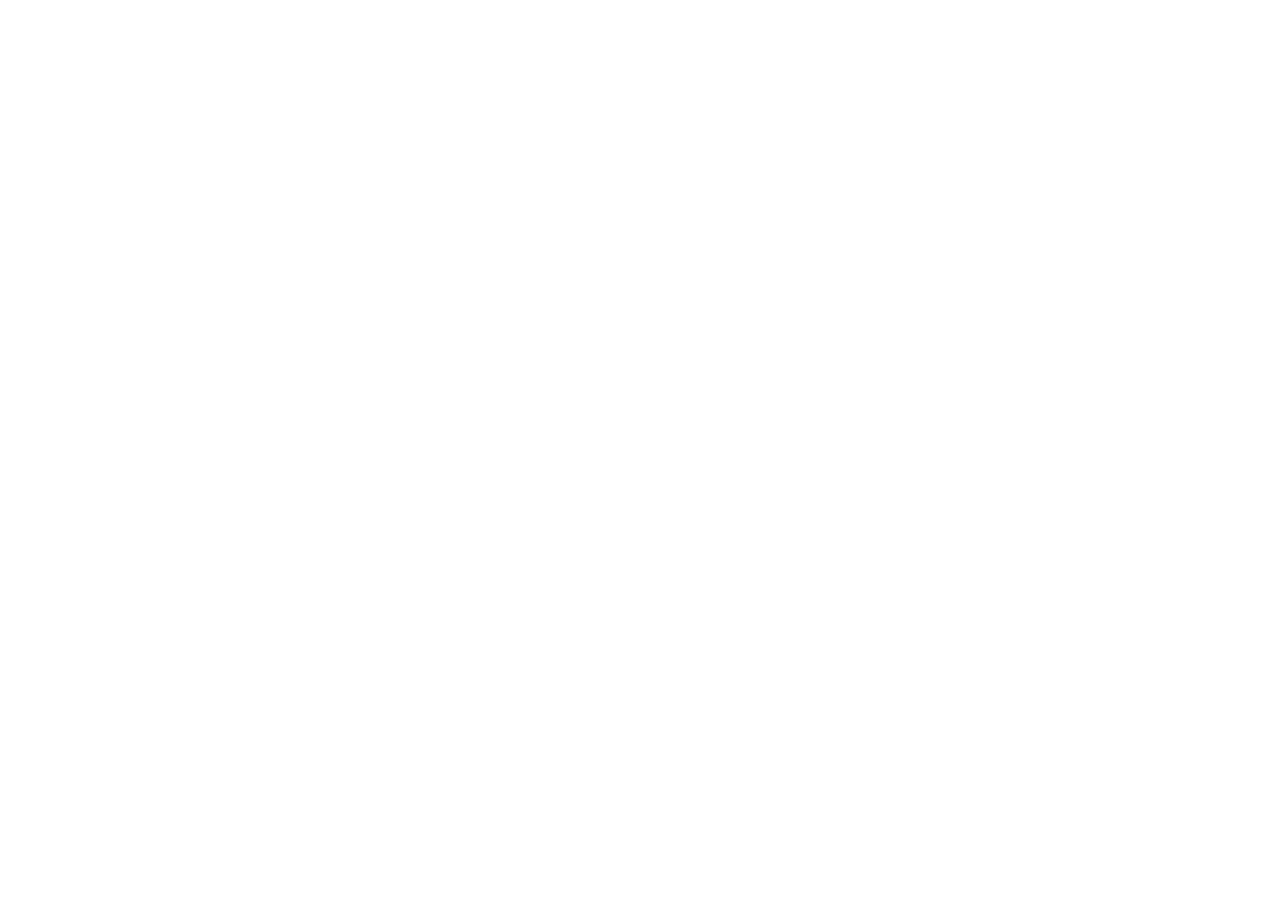
==== pages/blog.html @ df5f702b "first page finished" ====
<!DOCTYPE html>
<html lang="en">
  <head>
    <meta charset="UTF-8" />
    <meta name="viewport" content="width=device-width, initial-scale=1.0" />
    <title>Blog page</title>
    <link rel="shortcut icon" href="../Imgs/logo.svg" type="image/x-icon" />
    <link rel="preconnect" href="https://fonts.googleapis.com" />
    <link rel="preconnect" href="https://fonts.gstatic.com" crossorigin />
    <link
      href="https://fonts.googleapis.com/css2?family=Roboto+Slab:wght@100..900&display=swap"
      rel="stylesheet"
    />
    <link
      rel="stylesheet"
      href="https://cdnjs.cloudflare.com/ajax/libs/font-awesome/6.5.2/css/all.min.css"
      integrity="sha512-SnH5WK+bZxgPHs44uWIX+LLJAJ9/2PkPKZ5QiAj6Ta86w+fsb2TkcmfRyVX3pBnMFcV7oQPJkl9QevSCWr3W6A=="
      crossorigin="anonymous"
      referrerpolicy="no-referrer"
    />
    <link rel="stylesheet" href="../css/hamburgers.css" />
    <link rel="stylesheet" href="../css/global.css" />
  </head>
  <body></body>
</html>
---- css/hamburgers.css ----
/*!
 * Hamburgers
 * @description Tasty CSS-animated hamburgers
 * @author Jonathan Suh @jonsuh
 * @site https://jonsuh.com/hamburgers
 * @link https://github.com/jonsuh/hamburgers
 */
 .hamburger {
  padding: 15px 15px;
  display: inline-block;
  transition-property: opacity, filter;
  transition-duration: 0.15s;
  transition-timing-function: linear;
  font: inherit;
  color: inherit;
  text-transform: none;
  background-color: transparent;
  border: 0;
  margin: 0;
  overflow: visible; }
  .hamburger:hover {
    opacity: 0.7; }
  .hamburger.is-active:hover {
    opacity: 0.7; }
  .hamburger.is-active .hamburger-inner,
  .hamburger.is-active .hamburger-inner::before,
  .hamburger.is-active .hamburger-inner::after {
    background-color: #000; }

.hamburger-box {
  width: 40px;
  height: 24px;
  display: inline-block;
  position: relative; }

.hamburger-inner {
  display: block;
  top: 50%;
  margin-top: -2px; }
  .hamburger-inner, .hamburger-inner::before, .hamburger-inner::after {
    width: 40px;
    height: 4px;
    background-color: #000;
    border-radius: 4px;
    position: absolute;
    transition-property: transform;
    transition-duration: 0.15s;
    transition-timing-function: ease; }
  .hamburger-inner::before, .hamburger-inner::after {
    content: "";
    display: block; }
  .hamburger-inner::before {
    top: -10px; }
  .hamburger-inner::after {
    bottom: -10px; }

/*
   * 3DX
   */
.hamburger--3dx .hamburger-box {
  perspective: 80px; }

.hamburger--3dx .hamburger-inner {
  transition: transform 0.15s cubic-bezier(0.645, 0.045, 0.355, 1), background-color 0s 0.1s cubic-bezier(0.645, 0.045, 0.355, 1); }
  .hamburger--3dx .hamburger-inner::before, .hamburger--3dx .hamburger-inner::after {
    transition: transform 0s 0.1s cubic-bezier(0.645, 0.045, 0.355, 1); }

.hamburger--3dx.is-active .hamburger-inner {
  background-color: transparent !important;
  transform: rotateY(180deg); }
  .hamburger--3dx.is-active .hamburger-inner::before {
    transform: translate3d(0, 10px, 0) rotate(45deg); }
  .hamburger--3dx.is-active .hamburger-inner::after {
    transform: translate3d(0, -10px, 0) rotate(-45deg); }

/*
   * 3DX Reverse
   */
.hamburger--3dx-r .hamburger-box {
  perspective: 80px; }

.hamburger--3dx-r .hamburger-inner {
  transition: transform 0.15s cubic-bezier(0.645, 0.045, 0.355, 1), background-color 0s 0.1s cubic-bezier(0.645, 0.045, 0.355, 1); }
  .hamburger--3dx-r .hamburger-inner::before, .hamburger--3dx-r .hamburger-inner::after {
    transition: transform 0s 0.1s cubic-bezier(0.645, 0.045, 0.355, 1); }

.hamburger--3dx-r.is-active .hamburger-inner {
  background-color: transparent !important;
  transform: rotateY(-180deg); }
  .hamburger--3dx-r.is-active .hamburger-inner::before {
    transform: translate3d(0, 10px, 0) rotate(45deg); }
  .hamburger--3dx-r.is-active .hamburger-inner::after {
    transform: translate3d(0, -10px, 0) rotate(-45deg); }

/*
   * 3DY
   */
.hamburger--3dy .hamburger-box {
  perspective: 80px; }

.hamburger--3dy .hamburger-inner {
  transition: transform 0.15s cubic-bezier(0.645, 0.045, 0.355, 1), background-color 0s 0.1s cubic-bezier(0.645, 0.045, 0.355, 1); }
  .hamburger--3dy .hamburger-inner::before, .hamburger--3dy .hamburger-inner::after {
    transition: transform 0s 0.1s cubic-bezier(0.645, 0.045, 0.355, 1); }

.hamburger--3dy.is-active .hamburger-inner {
  background-color: transparent !important;
  transform: rotateX(-180deg); }
  .hamburger--3dy.is-active .hamburger-inner::before {
    transform: translate3d(0, 10px, 0) rotate(45deg); }
  .hamburger--3dy.is-active .hamburger-inner::after {
    transform: translate3d(0, -10px, 0) rotate(-45deg); }

/*
   * 3DY Reverse
   */
.hamburger--3dy-r .hamburger-box {
  perspective: 80px; }

.hamburger--3dy-r .hamburger-inner {
  transition: transform 0.15s cubic-bezier(0.645, 0.045, 0.355, 1), background-color 0s 0.1s cubic-bezier(0.645, 0.045, 0.355, 1); }
  .hamburger--3dy-r .hamburger-inner::before, .hamburger--3dy-r .hamburger-inner::after {
    transition: transform 0s 0.1s cubic-bezier(0.645, 0.045, 0.355, 1); }

.hamburger--3dy-r.is-active .hamburger-inner {
  background-color: transparent !important;
  transform: rotateX(180deg); }
  .hamburger--3dy-r.is-active .hamburger-inner::before {
    transform: translate3d(0, 10px, 0) rotate(45deg); }
  .hamburger--3dy-r.is-active .hamburger-inner::after {
    transform: translate3d(0, -10px, 0) rotate(-45deg); }

/*
   * 3DXY
   */
.hamburger--3dxy .hamburger-box {
  perspective: 80px; }

.hamburger--3dxy .hamburger-inner {
  transition: transform 0.15s cubic-bezier(0.645, 0.045, 0.355, 1), background-color 0s 0.1s cubic-bezier(0.645, 0.045, 0.355, 1); }
  .hamburger--3dxy .hamburger-inner::before, .hamburger--3dxy .hamburger-inner::after {
    transition: transform 0s 0.1s cubic-bezier(0.645, 0.045, 0.355, 1); }

.hamburger--3dxy.is-active .hamburger-inner {
  background-color: transparent !important;
  transform: rotateX(180deg) rotateY(180deg); }
  .hamburger--3dxy.is-active .hamburger-inner::before {
    transform: translate3d(0, 10px, 0) rotate(45deg); }
  .hamburger--3dxy.is-active .hamburger-inner::after {
    transform: translate3d(0, -10px, 0) rotate(-45deg); }

/*
   * 3DXY Reverse
   */
.hamburger--3dxy-r .hamburger-box {
  perspective: 80px; }

.hamburger--3dxy-r .hamburger-inner {
  transition: transform 0.15s cubic-bezier(0.645, 0.045, 0.355, 1), background-color 0s 0.1s cubic-bezier(0.645, 0.045, 0.355, 1); }
  .hamburger--3dxy-r .hamburger-inner::before, .hamburger--3dxy-r .hamburger-inner::after {
    transition: transform 0s 0.1s cubic-bezier(0.645, 0.045, 0.355, 1); }

.hamburger--3dxy-r.is-active .hamburger-inner {
  background-color: transparent !important;
  transform: rotateX(180deg) rotateY(180deg) rotateZ(-180deg); }
  .hamburger--3dxy-r.is-active .hamburger-inner::before {
    transform: translate3d(0, 10px, 0) rotate(45deg); }
  .hamburger--3dxy-r.is-active .hamburger-inner::after {
    transform: translate3d(0, -10px, 0) rotate(-45deg); }

/*
   * Arrow
   */
.hamburger--arrow.is-active .hamburger-inner::before {
  transform: translate3d(-8px, 0, 0) rotate(-45deg) scale(0.7, 1); }

.hamburger--arrow.is-active .hamburger-inner::after {
  transform: translate3d(-8px, 0, 0) rotate(45deg) scale(0.7, 1); }

/*
   * Arrow Right
   */
.hamburger--arrow-r.is-active .hamburger-inner::before {
  transform: translate3d(8px, 0, 0) rotate(45deg) scale(0.7, 1); }

.hamburger--arrow-r.is-active .hamburger-inner::after {
  transform: translate3d(8px, 0, 0) rotate(-45deg) scale(0.7, 1); }

/*
   * Arrow Alt
   */
.hamburger--arrowalt .hamburger-inner::before {
  transition: top 0.1s 0.1s ease, transform 0.1s cubic-bezier(0.165, 0.84, 0.44, 1); }

.hamburger--arrowalt .hamburger-inner::after {
  transition: bottom 0.1s 0.1s ease, transform 0.1s cubic-bezier(0.165, 0.84, 0.44, 1); }

.hamburger--arrowalt.is-active .hamburger-inner::before {
  top: 0;
  transform: translate3d(-8px, -10px, 0) rotate(-45deg) scale(0.7, 1);
  transition: top 0.1s ease, transform 0.1s 0.1s cubic-bezier(0.895, 0.03, 0.685, 0.22); }

.hamburger--arrowalt.is-active .hamburger-inner::after {
  bottom: 0;
  transform: translate3d(-8px, 10px, 0) rotate(45deg) scale(0.7, 1);
  transition: bottom 0.1s ease, transform 0.1s 0.1s cubic-bezier(0.895, 0.03, 0.685, 0.22); }

/*
   * Arrow Alt Right
   */
.hamburger--arrowalt-r .hamburger-inner::before {
  transition: top 0.1s 0.1s ease, transform 0.1s cubic-bezier(0.165, 0.84, 0.44, 1); }

.hamburger--arrowalt-r .hamburger-inner::after {
  transition: bottom 0.1s 0.1s ease, transform 0.1s cubic-bezier(0.165, 0.84, 0.44, 1); }

.hamburger--arrowalt-r.is-active .hamburger-inner::before {
  top: 0;
  transform: translate3d(8px, -10px, 0) rotate(45deg) scale(0.7, 1);
  transition: top 0.1s ease, transform 0.1s 0.1s cubic-bezier(0.895, 0.03, 0.685, 0.22); }

.hamburger--arrowalt-r.is-active .hamburger-inner::after {
  bottom: 0;
  transform: translate3d(8px, 10px, 0) rotate(-45deg) scale(0.7, 1);
  transition: bottom 0.1s ease, transform 0.1s 0.1s cubic-bezier(0.895, 0.03, 0.685, 0.22); }

/*
   * Arrow Turn
   */
.hamburger--arrowturn.is-active .hamburger-inner {
  transform: rotate(-180deg); }
  .hamburger--arrowturn.is-active .hamburger-inner::before {
    transform: translate3d(8px, 0, 0) rotate(45deg) scale(0.7, 1); }
  .hamburger--arrowturn.is-active .hamburger-inner::after {
    transform: translate3d(8px, 0, 0) rotate(-45deg) scale(0.7, 1); }

/*
   * Arrow Turn Right
   */
.hamburger--arrowturn-r.is-active .hamburger-inner {
  transform: rotate(-180deg); }
  .hamburger--arrowturn-r.is-active .hamburger-inner::before {
    transform: translate3d(-8px, 0, 0) rotate(-45deg) scale(0.7, 1); }
  .hamburger--arrowturn-r.is-active .hamburger-inner::after {
    transform: translate3d(-8px, 0, 0) rotate(45deg) scale(0.7, 1); }

/*
   * Boring
   */
.hamburger--boring .hamburger-inner, .hamburger--boring .hamburger-inner::before, .hamburger--boring .hamburger-inner::after {
  transition-property: none; }

.hamburger--boring.is-active .hamburger-inner {
  transform: rotate(45deg); }
  .hamburger--boring.is-active .hamburger-inner::before {
    top: 0;
    opacity: 0; }
  .hamburger--boring.is-active .hamburger-inner::after {
    bottom: 0;
    transform: rotate(-90deg); }

/*
   * Collapse
   */
.hamburger--collapse .hamburger-inner {
  top: auto;
  bottom: 0;
  transition-duration: 0.13s;
  transition-delay: 0.13s;
  transition-timing-function: cubic-bezier(0.55, 0.055, 0.675, 0.19); }
  .hamburger--collapse .hamburger-inner::after {
    top: -20px;
    transition: top 0.2s 0.2s cubic-bezier(0.33333, 0.66667, 0.66667, 1), opacity 0.1s linear; }
  .hamburger--collapse .hamburger-inner::before {
    transition: top 0.12s 0.2s cubic-bezier(0.33333, 0.66667, 0.66667, 1), transform 0.13s cubic-bezier(0.55, 0.055, 0.675, 0.19); }

.hamburger--collapse.is-active .hamburger-inner {
  transform: translate3d(0, -10px, 0) rotate(-45deg);
  transition-delay: 0.22s;
  transition-timing-function: cubic-bezier(0.215, 0.61, 0.355, 1); }
  .hamburger--collapse.is-active .hamburger-inner::after {
    top: 0;
    opacity: 0;
    transition: top 0.2s cubic-bezier(0.33333, 0, 0.66667, 0.33333), opacity 0.1s 0.22s linear; }
  .hamburger--collapse.is-active .hamburger-inner::before {
    top: 0;
    transform: rotate(-90deg);
    transition: top 0.1s 0.16s cubic-bezier(0.33333, 0, 0.66667, 0.33333), transform 0.13s 0.25s cubic-bezier(0.215, 0.61, 0.355, 1); }

/*
   * Collapse Reverse
   */
.hamburger--collapse-r .hamburger-inner {
  top: auto;
  bottom: 0;
  transition-duration: 0.13s;
  transition-delay: 0.13s;
  transition-timing-function: cubic-bezier(0.55, 0.055, 0.675, 0.19); }
  .hamburger--collapse-r .hamburger-inner::after {
    top: -20px;
    transition: top 0.2s 0.2s cubic-bezier(0.33333, 0.66667, 0.66667, 1), opacity 0.1s linear; }
  .hamburger--collapse-r .hamburger-inner::before {
    transition: top 0.12s 0.2s cubic-bezier(0.33333, 0.66667, 0.66667, 1), transform 0.13s cubic-bezier(0.55, 0.055, 0.675, 0.19); }

.hamburger--collapse-r.is-active .hamburger-inner {
  transform: translate3d(0, -10px, 0) rotate(45deg);
  transition-delay: 0.22s;
  transition-timing-function: cubic-bezier(0.215, 0.61, 0.355, 1); }
  .hamburger--collapse-r.is-active .hamburger-inner::after {
    top: 0;
    opacity: 0;
    transition: top 0.2s cubic-bezier(0.33333, 0, 0.66667, 0.33333), opacity 0.1s 0.22s linear; }
  .hamburger--collapse-r.is-active .hamburger-inner::before {
    top: 0;
    transform: rotate(90deg);
    transition: top 0.1s 0.16s cubic-bezier(0.33333, 0, 0.66667, 0.33333), transform 0.13s 0.25s cubic-bezier(0.215, 0.61, 0.355, 1); }

/*
   * Elastic
   */
.hamburger--elastic .hamburger-inner {
  top: 2px;
  transition-duration: 0.275s;
  transition-timing-function: cubic-bezier(0.68, -0.55, 0.265, 1.55); }
  .hamburger--elastic .hamburger-inner::before {
    top: 10px;
    transition: opacity 0.125s 0.275s ease; }
  .hamburger--elastic .hamburger-inner::after {
    top: 20px;
    transition: transform 0.275s cubic-bezier(0.68, -0.55, 0.265, 1.55); }

.hamburger--elastic.is-active .hamburger-inner {
  transform: translate3d(0, 10px, 0) rotate(135deg);
  transition-delay: 0.075s; }
  .hamburger--elastic.is-active .hamburger-inner::before {
    transition-delay: 0s;
    opacity: 0; }
  .hamburger--elastic.is-active .hamburger-inner::after {
    transform: translate3d(0, -20px, 0) rotate(-270deg);
    transition-delay: 0.075s; }

/*
   * Elastic Reverse
   */
.hamburger--elastic-r .hamburger-inner {
  top: 2px;
  transition-duration: 0.275s;
  transition-timing-function: cubic-bezier(0.68, -0.55, 0.265, 1.55); }
  .hamburger--elastic-r .hamburger-inner::before {
    top: 10px;
    transition: opacity 0.125s 0.275s ease; }
  .hamburger--elastic-r .hamburger-inner::after {
    top: 20px;
    transition: transform 0.275s cubic-bezier(0.68, -0.55, 0.265, 1.55); }

.hamburger--elastic-r.is-active .hamburger-inner {
  transform: translate3d(0, 10px, 0) rotate(-135deg);
  transition-delay: 0.075s; }
  .hamburger--elastic-r.is-active .hamburger-inner::before {
    transition-delay: 0s;
    opacity: 0; }
  .hamburger--elastic-r.is-active .hamburger-inner::after {
    transform: translate3d(0, -20px, 0) rotate(270deg);
    transition-delay: 0.075s; }

/*
   * Emphatic
   */
.hamburger--emphatic {
  overflow: hidden; }
  .hamburger--emphatic .hamburger-inner {
    transition: background-color 0.125s 0.175s ease-in; }
    .hamburger--emphatic .hamburger-inner::before {
      left: 0;
      transition: transform 0.125s cubic-bezier(0.6, 0.04, 0.98, 0.335), top 0.05s 0.125s linear, left 0.125s 0.175s ease-in; }
    .hamburger--emphatic .hamburger-inner::after {
      top: 10px;
      right: 0;
      transition: transform 0.125s cubic-bezier(0.6, 0.04, 0.98, 0.335), top 0.05s 0.125s linear, right 0.125s 0.175s ease-in; }
  .hamburger--emphatic.is-active .hamburger-inner {
    transition-delay: 0s;
    transition-timing-function: ease-out;
    background-color: transparent !important; }
    .hamburger--emphatic.is-active .hamburger-inner::before {
      left: -80px;
      top: -80px;
      transform: translate3d(80px, 80px, 0) rotate(45deg);
      transition: left 0.125s ease-out, top 0.05s 0.125s linear, transform 0.125s 0.175s cubic-bezier(0.075, 0.82, 0.165, 1); }
    .hamburger--emphatic.is-active .hamburger-inner::after {
      right: -80px;
      top: -80px;
      transform: translate3d(-80px, 80px, 0) rotate(-45deg);
      transition: right 0.125s ease-out, top 0.05s 0.125s linear, transform 0.125s 0.175s cubic-bezier(0.075, 0.82, 0.165, 1); }

/*
   * Emphatic Reverse
   */
.hamburger--emphatic-r {
  overflow: hidden; }
  .hamburger--emphatic-r .hamburger-inner {
    transition: background-color 0.125s 0.175s ease-in; }
    .hamburger--emphatic-r .hamburger-inner::before {
      left: 0;
      transition: transform 0.125s cubic-bezier(0.6, 0.04, 0.98, 0.335), top 0.05s 0.125s linear, left 0.125s 0.175s ease-in; }
    .hamburger--emphatic-r .hamburger-inner::after {
      top: 10px;
      right: 0;
      transition: transform 0.125s cubic-bezier(0.6, 0.04, 0.98, 0.335), top 0.05s 0.125s linear, right 0.125s 0.175s ease-in; }
  .hamburger--emphatic-r.is-active .hamburger-inner {
    transition-delay: 0s;
    transition-timing-function: ease-out;
    background-color: transparent !important; }
    .hamburger--emphatic-r.is-active .hamburger-inner::before {
      left: -80px;
      top: 80px;
      transform: translate3d(80px, -80px, 0) rotate(-45deg);
      transition: left 0.125s ease-out, top 0.05s 0.125s linear, transform 0.125s 0.175s cubic-bezier(0.075, 0.82, 0.165, 1); }
    .hamburger--emphatic-r.is-active .hamburger-inner::after {
      right: -80px;
      top: 80px;
      transform: translate3d(-80px, -80px, 0) rotate(45deg);
      transition: right 0.125s ease-out, top 0.05s 0.125s linear, transform 0.125s 0.175s cubic-bezier(0.075, 0.82, 0.165, 1); }

/*
   * Minus
   */
.hamburger--minus .hamburger-inner::before, .hamburger--minus .hamburger-inner::after {
  transition: bottom 0.08s 0s ease-out, top 0.08s 0s ease-out, opacity 0s linear; }

.hamburger--minus.is-active .hamburger-inner::before, .hamburger--minus.is-active .hamburger-inner::after {
  opacity: 0;
  transition: bottom 0.08s ease-out, top 0.08s ease-out, opacity 0s 0.08s linear; }

.hamburger--minus.is-active .hamburger-inner::before {
  top: 0; }

.hamburger--minus.is-active .hamburger-inner::after {
  bottom: 0; }

/*
   * Slider
   */
.hamburger--slider .hamburger-inner {
  top: 2px; }
  .hamburger--slider .hamburger-inner::before {
    top: 10px;
    transition-property: transform, opacity;
    transition-timing-function: ease;
    transition-duration: 0.15s; }
  .hamburger--slider .hamburger-inner::after {
    top: 20px; }

.hamburger--slider.is-active .hamburger-inner {
  transform: translate3d(0, 10px, 0) rotate(45deg); }
  .hamburger--slider.is-active .hamburger-inner::before {
    transform: rotate(-45deg) translate3d(-5.71429px, -6px, 0);
    opacity: 0; }
  .hamburger--slider.is-active .hamburger-inner::after {
    transform: translate3d(0, -20px, 0) rotate(-90deg); }

/*
   * Slider Reverse
   */
.hamburger--slider-r .hamburger-inner {
  top: 2px; }
  .hamburger--slider-r .hamburger-inner::before {
    top: 10px;
    transition-property: transform, opacity;
    transition-timing-function: ease;
    transition-duration: 0.15s; }
  .hamburger--slider-r .hamburger-inner::after {
    top: 20px; }

.hamburger--slider-r.is-active .hamburger-inner {
  transform: translate3d(0, 10px, 0) rotate(-45deg); }
  .hamburger--slider-r.is-active .hamburger-inner::before {
    transform: rotate(45deg) translate3d(5.71429px, -6px, 0);
    opacity: 0; }
  .hamburger--slider-r.is-active .hamburger-inner::after {
    transform: translate3d(0, -20px, 0) rotate(90deg); }

/*
   * Spin
   */
.hamburger--spin .hamburger-inner {
  transition-duration: 0.22s;
  transition-timing-function: cubic-bezier(0.55, 0.055, 0.675, 0.19); }
  .hamburger--spin .hamburger-inner::before {
    transition: top 0.1s 0.25s ease-in, opacity 0.1s ease-in; }
  .hamburger--spin .hamburger-inner::after {
    transition: bottom 0.1s 0.25s ease-in, transform 0.22s cubic-bezier(0.55, 0.055, 0.675, 0.19); }

.hamburger--spin.is-active .hamburger-inner {
  transform: rotate(225deg);
  transition-delay: 0.12s;
  transition-timing-function: cubic-bezier(0.215, 0.61, 0.355, 1); }
  .hamburger--spin.is-active .hamburger-inner::before {
    top: 0;
    opacity: 0;
    transition: top 0.1s ease-out, opacity 0.1s 0.12s ease-out; }
  .hamburger--spin.is-active .hamburger-inner::after {
    bottom: 0;
    transform: rotate(-90deg);
    transition: bottom 0.1s ease-out, transform 0.22s 0.12s cubic-bezier(0.215, 0.61, 0.355, 1); }

/*
   * Spin Reverse
   */
.hamburger--spin-r .hamburger-inner {
  transition-duration: 0.22s;
  transition-timing-function: cubic-bezier(0.55, 0.055, 0.675, 0.19); }
  .hamburger--spin-r .hamburger-inner::before {
    transition: top 0.1s 0.25s ease-in, opacity 0.1s ease-in; }
  .hamburger--spin-r .hamburger-inner::after {
    transition: bottom 0.1s 0.25s ease-in, transform 0.22s cubic-bezier(0.55, 0.055, 0.675, 0.19); }

.hamburger--spin-r.is-active .hamburger-inner {
  transform: rotate(-225deg);
  transition-delay: 0.12s;
  transition-timing-function: cubic-bezier(0.215, 0.61, 0.355, 1); }
  .hamburger--spin-r.is-active .hamburger-inner::before {
    top: 0;
    opacity: 0;
    transition: top 0.1s ease-out, opacity 0.1s 0.12s ease-out; }
  .hamburger--spin-r.is-active .hamburger-inner::after {
    bottom: 0;
    transform: rotate(90deg);
    transition: bottom 0.1s ease-out, transform 0.22s 0.12s cubic-bezier(0.215, 0.61, 0.355, 1); }

/*
   * Spring
   */
.hamburger--spring .hamburger-inner {
  top: 2px;
  transition: background-color 0s 0.13s linear; }
  .hamburger--spring .hamburger-inner::before {
    top: 10px;
    transition: top 0.1s 0.2s cubic-bezier(0.33333, 0.66667, 0.66667, 1), transform 0.13s cubic-bezier(0.55, 0.055, 0.675, 0.19); }
  .hamburger--spring .hamburger-inner::after {
    top: 20px;
    transition: top 0.2s 0.2s cubic-bezier(0.33333, 0.66667, 0.66667, 1), transform 0.13s cubic-bezier(0.55, 0.055, 0.675, 0.19); }

.hamburger--spring.is-active .hamburger-inner {
  transition-delay: 0.22s;
  background-color: transparent !important; }
  .hamburger--spring.is-active .hamburger-inner::before {
    top: 0;
    transition: top 0.1s 0.15s cubic-bezier(0.33333, 0, 0.66667, 0.33333), transform 0.13s 0.22s cubic-bezier(0.215, 0.61, 0.355, 1);
    transform: translate3d(0, 10px, 0) rotate(45deg); }
  .hamburger--spring.is-active .hamburger-inner::after {
    top: 0;
    transition: top 0.2s cubic-bezier(0.33333, 0, 0.66667, 0.33333), transform 0.13s 0.22s cubic-bezier(0.215, 0.61, 0.355, 1);
    transform: translate3d(0, 10px, 0) rotate(-45deg); }

/*
   * Spring Reverse
   */
.hamburger--spring-r .hamburger-inner {
  top: auto;
  bottom: 0;
  transition-duration: 0.13s;
  transition-delay: 0s;
  transition-timing-function: cubic-bezier(0.55, 0.055, 0.675, 0.19); }
  .hamburger--spring-r .hamburger-inner::after {
    top: -20px;
    transition: top 0.2s 0.2s cubic-bezier(0.33333, 0.66667, 0.66667, 1), opacity 0s linear; }
  .hamburger--spring-r .hamburger-inner::before {
    transition: top 0.1s 0.2s cubic-bezier(0.33333, 0.66667, 0.66667, 1), transform 0.13s cubic-bezier(0.55, 0.055, 0.675, 0.19); }

.hamburger--spring-r.is-active .hamburger-inner {
  transform: translate3d(0, -10px, 0) rotate(-45deg);
  transition-delay: 0.22s;
  transition-timing-function: cubic-bezier(0.215, 0.61, 0.355, 1); }
  .hamburger--spring-r.is-active .hamburger-inner::after {
    top: 0;
    opacity: 0;
    transition: top 0.2s cubic-bezier(0.33333, 0, 0.66667, 0.33333), opacity 0s 0.22s linear; }
  .hamburger--spring-r.is-active .hamburger-inner::before {
    top: 0;
    transform: rotate(90deg);
    transition: top 0.1s 0.15s cubic-bezier(0.33333, 0, 0.66667, 0.33333), transform 0.13s 0.22s cubic-bezier(0.215, 0.61, 0.355, 1); }

/*
   * Stand
   */
.hamburger--stand .hamburger-inner {
  transition: transform 0.075s 0.15s cubic-bezier(0.55, 0.055, 0.675, 0.19), background-color 0s 0.075s linear; }
  .hamburger--stand .hamburger-inner::before {
    transition: top 0.075s 0.075s ease-in, transform 0.075s 0s cubic-bezier(0.55, 0.055, 0.675, 0.19); }
  .hamburger--stand .hamburger-inner::after {
    transition: bottom 0.075s 0.075s ease-in, transform 0.075s 0s cubic-bezier(0.55, 0.055, 0.675, 0.19); }

.hamburger--stand.is-active .hamburger-inner {
  transform: rotate(90deg);
  background-color: transparent !important;
  transition: transform 0.075s 0s cubic-bezier(0.215, 0.61, 0.355, 1), background-color 0s 0.15s linear; }
  .hamburger--stand.is-active .hamburger-inner::before {
    top: 0;
    transform: rotate(-45deg);
    transition: top 0.075s 0.1s ease-out, transform 0.075s 0.15s cubic-bezier(0.215, 0.61, 0.355, 1); }
  .hamburger--stand.is-active .hamburger-inner::after {
    bottom: 0;
    transform: rotate(45deg);
    transition: bottom 0.075s 0.1s ease-out, transform 0.075s 0.15s cubic-bezier(0.215, 0.61, 0.355, 1); }

/*
   * Stand Reverse
   */
.hamburger--stand-r .hamburger-inner {
  transition: transform 0.075s 0.15s cubic-bezier(0.55, 0.055, 0.675, 0.19), background-color 0s 0.075s linear; }
  .hamburger--stand-r .hamburger-inner::before {
    transition: top 0.075s 0.075s ease-in, transform 0.075s 0s cubic-bezier(0.55, 0.055, 0.675, 0.19); }
  .hamburger--stand-r .hamburger-inner::after {
    transition: bottom 0.075s 0.075s ease-in, transform 0.075s 0s cubic-bezier(0.55, 0.055, 0.675, 0.19); }

.hamburger--stand-r.is-active .hamburger-inner {
  transform: rotate(-90deg);
  background-color: transparent !important;
  transition: transform 0.075s 0s cubic-bezier(0.215, 0.61, 0.355, 1), background-color 0s 0.15s linear; }
  .hamburger--stand-r.is-active .hamburger-inner::before {
    top: 0;
    transform: rotate(-45deg);
    transition: top 0.075s 0.1s ease-out, transform 0.075s 0.15s cubic-bezier(0.215, 0.61, 0.355, 1); }
  .hamburger--stand-r.is-active .hamburger-inner::after {
    bottom: 0;
    transform: rotate(45deg);
    transition: bottom 0.075s 0.1s ease-out, transform 0.075s 0.15s cubic-bezier(0.215, 0.61, 0.355, 1); }

/*
   * Squeeze
   */
.hamburger--squeeze .hamburger-inner {
  transition-duration: 0.075s;
  transition-timing-function: cubic-bezier(0.55, 0.055, 0.675, 0.19); }
  .hamburger--squeeze .hamburger-inner::before {
    transition: top 0.075s 0.12s ease, opacity 0.075s ease; }
  .hamburger--squeeze .hamburger-inner::after {
    transition: bottom 0.075s 0.12s ease, transform 0.075s cubic-bezier(0.55, 0.055, 0.675, 0.19); }

.hamburger--squeeze.is-active .hamburger-inner {
  transform: rotate(45deg);
  transition-delay: 0.12s;
  transition-timing-function: cubic-bezier(0.215, 0.61, 0.355, 1); }
  .hamburger--squeeze.is-active .hamburger-inner::before {
    top: 0;
    opacity: 0;
    transition: top 0.075s ease, opacity 0.075s 0.12s ease; }
  .hamburger--squeeze.is-active .hamburger-inner::after {
    bottom: 0;
    transform: rotate(-90deg);
    transition: bottom 0.075s ease, transform 0.075s 0.12s cubic-bezier(0.215, 0.61, 0.355, 1); }

/*
   * Vortex
   */
.hamburger--vortex .hamburger-inner {
  transition-duration: 0.2s;
  transition-timing-function: cubic-bezier(0.19, 1, 0.22, 1); }
  .hamburger--vortex .hamburger-inner::before, .hamburger--vortex .hamburger-inner::after {
    transition-duration: 0s;
    transition-delay: 0.1s;
    transition-timing-function: linear; }
  .hamburger--vortex .hamburger-inner::before {
    transition-property: top, opacity; }
  .hamburger--vortex .hamburger-inner::after {
    transition-property: bottom, transform; }

.hamburger--vortex.is-active .hamburger-inner {
  transform: rotate(765deg);
  transition-timing-function: cubic-bezier(0.19, 1, 0.22, 1); }
  .hamburger--vortex.is-active .hamburger-inner::before, .hamburger--vortex.is-active .hamburger-inner::after {
    transition-delay: 0s; }
  .hamburger--vortex.is-active .hamburger-inner::before {
    top: 0;
    opacity: 0; }
  .hamburger--vortex.is-active .hamburger-inner::after {
    bottom: 0;
    transform: rotate(90deg); }

/*
   * Vortex Reverse
   */
.hamburger--vortex-r .hamburger-inner {
  transition-duration: 0.2s;
  transition-timing-function: cubic-bezier(0.19, 1, 0.22, 1); }
  .hamburger--vortex-r .hamburger-inner::before, .hamburger--vortex-r .hamburger-inner::after {
    transition-duration: 0s;
    transition-delay: 0.1s;
    transition-timing-function: linear; }
  .hamburger--vortex-r .hamburger-inner::before {
    transition-property: top, opacity; }
  .hamburger--vortex-r .hamburger-inner::after {
    transition-property: bottom, transform; }

.hamburger--vortex-r.is-active .hamburger-inner {
  transform: rotate(-765deg);
  transition-timing-function: cubic-bezier(0.19, 1, 0.22, 1); }
  .hamburger--vortex-r.is-active .hamburger-inner::before, .hamburger--vortex-r.is-active .hamburger-inner::after {
    transition-delay: 0s; }
  .hamburger--vortex-r.is-active .hamburger-inner::before {
    top: 0;
    opacity: 0; }
  .hamburger--vortex-r.is-active .hamburger-inner::after {
    bottom: 0;
    transform: rotate(-90deg); }
---- css/global.css ----
html,
body,
div,
span,
applet,
object,
iframe,
h1,
h2,
h3,
h4,
h5,
h6,
p,
blockquote,
pre,
a,
abbr,
acronym,
address,
big,
cite,
code,
del,
dfn,
em,
img,
ins,
kbd,
q,
s,
samp,
small,
strike,
strong,
sub,
sup,
tt,
var,
b,
u,
i,
center,
dl,
dt,
dd,
ol,
ul,
li,
fieldset,
form,
label,
legend,
table,
caption,
tbody,
tfoot,
thead,
tr,
th,
td,
article,
aside,
canvas,
details,
embed,
figure,
figcaption,
footer,
header,
hgroup,
menu,
nav,
output,
ruby,
section,
summary,
time,
mark,
audio,
video {
  margin: 0;
  padding: 0;
  border: 0;
  font-size: 100%;
  font: inherit;
  vertical-align: baseline;
}

article,
aside,
details,
figcaption,
figure,
footer,
header,
hgroup,
menu,
nav,
section {
  display: block;
}

body {
  line-height: 1;
}

ol,
ul {
  list-style: none;
}

blockquote,
q {
  quotes: none;
}

blockquote:before,
blockquote:after,
q:before,
q:after {
  content: "";
  content: none;
}

table {
  border-collapse: collapse;
  border-spacing: 0;
}

* {
  -webkit-box-sizing: border-box;
          box-sizing: border-box;
}

a {
  text-decoration: none;
}

html {
  scroll-behavior: smooth;
  scroll-padding-top: 220px;
}

@font-face {
  font-family: "Rockwell Nova";
  font-style: normal;
  font-weight: normal;
  src: local("Rockwell Nova"), url("../font/RockwellNova.woff") format("woff");
}
@font-face {
  font-family: "Rockwell Nova Extra Bold";
  font-style: normal;
  font-weight: normal;
  src: local("Rockwell Nova Extra Bold"), url("../font/RockwellNova-ExtraBold.woff") format("woff");
}
header .container nav ul input::-webkit-input-placeholder {
  color: #222;
  font-family: "Rockwell Nova", sans-serif;
  font-size: 27px;
  font-style: normal;
  font-weight: 400;
  line-height: normal;
}
header .container nav ul input::-moz-placeholder {
  color: #222;
  font-family: "Rockwell Nova", sans-serif;
  font-size: 27px;
  font-style: normal;
  font-weight: 400;
  line-height: normal;
}
header .container nav ul input:-ms-input-placeholder {
  color: #222;
  font-family: "Rockwell Nova", sans-serif;
  font-size: 27px;
  font-style: normal;
  font-weight: 400;
  line-height: normal;
}
header .container nav ul input::-ms-input-placeholder {
  color: #222;
  font-family: "Rockwell Nova", sans-serif;
  font-size: 27px;
  font-style: normal;
  font-weight: 400;
  line-height: normal;
}
.s-5 .container .wrapper .btn-div button, .s-5 .container .wrapper .flex-container .flex-child p, .s-4 .container .wrapper .btn-div button, .s-4 .container .wrapper .flex-container .flex-child h3, .s-3 .container .wrapper .btn-div button, .s-3 .container .wrapper .flex-container .flex-child h3, .s-2 .container .wrapper .flex-container .flex-child h3, .s-1 .container .wrapper .text-div1 h5, header .container nav ul input::placeholder, header .container nav ul li a {
  color: #222;
  font-family: "Rockwell Nova", sans-serif;
  font-size: 27px;
  font-style: normal;
  font-weight: 400;
  line-height: normal;
}

footer .container .flex-container .flex-child h2, footer .container .flex-container .flex-child ul li a, .s-5 .container .wrapper .flex-container .flex-child h2, .s-5 .container .wrapper h2, .s-4 .container .wrapper .flex-container .flex-child .discount, .s-4 .container .wrapper .flex-container .flex-child h2, .s-4 .container .wrapper h2, .s-3 .container .wrapper .flex-container .flex-child h2, .s-3 .container .wrapper h2, .s-2 .container .wrapper h2, .s-1 .container .wrapper .text-div1 h1, header .container .logo h2 {
  color: #222;
  font-family: "Rockwell Nova Extra Bold", sans-serif;
  font-size: 27px;
  font-style: normal;
  font-weight: 800;
  line-height: normal;
}

footer .container, .s-5 .container, .s-4 .container, .s-3 .container, .s-2 .container, .s-1 .container, header .container {
  max-width: 1250px;
  width: 95%;
  margin: 0 auto;
}

.s-5 .container .wrapper .flex-container .flex-child img, .s-4 .container .wrapper .flex-container .flex-child img, .s-3 .container .wrapper .flex-container .flex-child img, .s-1 .container .wrapper img {
  -o-object-fit: cover;
     object-fit: cover;
  min-width: 0;
  max-width: 100%;
}

header {
  padding: 30px 20px;
  background-color: #fff;
  z-index: 5;
  position: fixed;
  width: 100%;
  top: 0;
}
@media (max-width: 370px) {
  header {
    padding: 30px 10px;
  }
}
header .container {
  position: relative;
  display: -webkit-box;
  display: -webkit-flex;
  display: -ms-flexbox;
  display: flex;
  -webkit-box-orient: horizontal;
  -webkit-box-direction: normal;
  -webkit-flex-direction: row;
      -ms-flex-direction: row;
          flex-direction: row;
  -webkit-box-pack: justify;
  -webkit-justify-content: space-between;
      -ms-flex-pack: justify;
          justify-content: space-between;
  -webkit-box-align: center;
  -webkit-align-items: center;
      -ms-flex-align: center;
          align-items: center;
  -webkit-flex-wrap: nowrap;
      -ms-flex-wrap: nowrap;
          flex-wrap: nowrap;
}
@media (max-width: 910px) {
  header .container {
    display: -webkit-box;
    display: -webkit-flex;
    display: -ms-flexbox;
    display: flex;
    -webkit-box-orient: vertical;
    -webkit-box-direction: normal;
    -webkit-flex-direction: column;
        -ms-flex-direction: column;
            flex-direction: column;
    -webkit-box-pack: start;
    -webkit-justify-content: start;
        -ms-flex-pack: start;
            justify-content: start;
    -webkit-box-align: start;
    -webkit-align-items: start;
        -ms-flex-align: start;
            align-items: start;
    -webkit-flex-wrap: nowrap;
        -ms-flex-wrap: nowrap;
            flex-wrap: nowrap;
  }
}
header .container .logo {
  display: -webkit-box;
  display: -webkit-flex;
  display: -ms-flexbox;
  display: flex;
  -webkit-box-orient: horizontal;
  -webkit-box-direction: normal;
  -webkit-flex-direction: row;
      -ms-flex-direction: row;
          flex-direction: row;
  -webkit-box-pack: start;
  -webkit-justify-content: start;
      -ms-flex-pack: start;
          justify-content: start;
  -webkit-box-align: center;
  -webkit-align-items: center;
      -ms-flex-align: center;
          align-items: center;
  -webkit-flex-wrap: nowrap;
      -ms-flex-wrap: nowrap;
          flex-wrap: nowrap;
  margin-bottom: 10px;
}
header .container .logo h2 {
  width: 230px;
}
@media (max-width: 430px) {
  header .container .logo h2 {
    font-size: 20px;
  }
}
@media (max-width: 910px) {
  header .container nav {
    height: 0;
    overflow: hidden;
    -webkit-transition: all 0.7s ease;
    transition: all 0.7s ease;
  }
  header .container nav.active {
    display: block;
    height: 190px;
    -webkit-transition: all 0.5s;
    transition: all 0.5s;
  }
}
header .container nav ul {
  display: -webkit-box;
  display: -webkit-flex;
  display: -ms-flexbox;
  display: flex;
  -webkit-box-orient: horizontal;
  -webkit-box-direction: normal;
  -webkit-flex-direction: row;
      -ms-flex-direction: row;
          flex-direction: row;
  -webkit-box-pack: start;
  -webkit-justify-content: start;
      -ms-flex-pack: start;
          justify-content: start;
  -webkit-box-align: center;
  -webkit-align-items: center;
      -ms-flex-align: center;
          align-items: center;
  -webkit-flex-wrap: nowrap;
      -ms-flex-wrap: nowrap;
          flex-wrap: nowrap;
  gap: 30px;
}
@media (max-width: 910px) {
  header .container nav ul {
    display: -webkit-box;
    display: -webkit-flex;
    display: -ms-flexbox;
    display: flex;
    -webkit-box-orient: vertical;
    -webkit-box-direction: normal;
    -webkit-flex-direction: column;
        -ms-flex-direction: column;
            flex-direction: column;
    -webkit-box-pack: start;
    -webkit-justify-content: start;
        -ms-flex-pack: start;
            justify-content: start;
    -webkit-box-align: start;
    -webkit-align-items: start;
        -ms-flex-align: start;
            align-items: start;
    -webkit-flex-wrap: nowrap;
        -ms-flex-wrap: nowrap;
            flex-wrap: nowrap;
    gap: 10px;
  }
}
header .container nav ul li a {
  font-size: 20px;
  color: #2935a7;
}
header .container nav ul li a:hover {
  font-weight: bolder;
}
@media (max-width: 910px) {
  header .container nav ul li {
    margin-bottom: 10px;
  }
}
header .container nav ul .input_div {
  position: relative;
}
header .container nav ul input {
  padding: 10px 35px 10px 15px;
  outline: none;
  -webkit-border-radius: 8px;
          border-radius: 8px;
  border: 1px solid #a7a7a7;
}
header .container nav ul input::-webkit-input-placeholder {
  color: #646464;
  font-size: 15px;
}
header .container nav ul input::-moz-placeholder {
  color: #646464;
  font-size: 15px;
}
header .container nav ul input:-ms-input-placeholder {
  color: #646464;
  font-size: 15px;
}
header .container nav ul input::-ms-input-placeholder {
  color: #646464;
  font-size: 15px;
}
header .container nav ul input::placeholder {
  color: #646464;
  font-size: 15px;
}
header .container nav ul i {
  position: absolute;
  top: 50%;
  -webkit-transform: translateY(-50%);
      -ms-transform: translateY(-50%);
          transform: translateY(-50%);
  right: 10px;
}
header .container .burger-bar {
  position: absolute;
  top: 8px;
  right: 0;
  display: none;
}
@media (max-width: 910px) {
  header .container .burger-bar {
    display: block;
  }
}

.s-1 {
  margin: 190px 0 60px 0;
}
.s-1 .container .wrapper {
  position: relative;
  display: -webkit-box;
  display: -webkit-flex;
  display: -ms-flexbox;
  display: flex;
  -webkit-box-orient: horizontal;
  -webkit-box-direction: normal;
  -webkit-flex-direction: row;
      -ms-flex-direction: row;
          flex-direction: row;
  -webkit-box-pack: justify;
  -webkit-justify-content: space-between;
      -ms-flex-pack: justify;
          justify-content: space-between;
  -webkit-box-align: center;
  -webkit-align-items: center;
      -ms-flex-align: center;
          align-items: center;
  -webkit-flex-wrap: nowrap;
      -ms-flex-wrap: nowrap;
          flex-wrap: nowrap;
}
@media (max-width: 1260px) {
  .s-1 .container .wrapper {
    display: -webkit-box;
    display: -webkit-flex;
    display: -ms-flexbox;
    display: flex;
    -webkit-box-orient: horizontal;
    -webkit-box-direction: normal;
    -webkit-flex-direction: row;
        -ms-flex-direction: row;
            flex-direction: row;
    -webkit-box-pack: center;
    -webkit-justify-content: center;
        -ms-flex-pack: center;
            justify-content: center;
    -webkit-box-align: center;
    -webkit-align-items: center;
        -ms-flex-align: center;
            align-items: center;
    -webkit-flex-wrap: nowrap;
        -ms-flex-wrap: nowrap;
            flex-wrap: nowrap;
  }
}
@media (max-width: 1260px) {
  .s-1 .container .wrapper .text-div1 {
    position: absolute;
  }
}
.s-1 .container .wrapper .text-div1 h1 {
  font-size: 48px;
  text-align: center;
}
@media (max-width: 1260px) {
  .s-1 .container .wrapper .text-div1 h1 {
    color: #fff;
    font-size: 20px;
  }
}
.s-1 .container .wrapper .text-div1 h5 {
  text-align: center;
  font-size: 22px;
}
@media (max-width: 1260px) {
  .s-1 .container .wrapper .text-div1 h5 {
    color: #fff;
    font-size: 16px;
  }
}

.s-2 {
  margin-bottom: 60px;
}
.s-2 .container .wrapper h2 {
  font-size: 40px;
  margin-bottom: 50px;
}
.s-2 .container .wrapper .flex-container {
  display: -webkit-box;
  display: -webkit-flex;
  display: -ms-flexbox;
  display: flex;
  -webkit-box-orient: horizontal;
  -webkit-box-direction: normal;
  -webkit-flex-direction: row;
      -ms-flex-direction: row;
          flex-direction: row;
  -webkit-box-pack: justify;
  -webkit-justify-content: space-between;
      -ms-flex-pack: justify;
          justify-content: space-between;
  -webkit-box-align: start;
  -webkit-align-items: start;
      -ms-flex-align: start;
          align-items: start;
  -webkit-flex-wrap: wrap;
      -ms-flex-wrap: wrap;
          flex-wrap: wrap;
}
@media (max-width: 1250px) {
  .s-2 .container .wrapper .flex-container .flex-child {
    width: 50%;
    text-align: center;
  }
}
.s-2 .container .wrapper .flex-container .flex-child img {
  -o-object-fit: cover;
     object-fit: cover;
  min-width: 0;
  max-width: 100%;
}
.s-2 .container .wrapper .flex-container .flex-child h3 {
  margin-top: 7px;
  font-size: 18px;
  text-align: center;
}
@media (max-width: 1250px) {
  .s-2 .container .wrapper .flex-container .flex-child h3 {
    margin-bottom: 15px;
  }
}

.s-3 {
  margin-bottom: 60px;
}
.s-3 .container .wrapper h2 {
  margin-bottom: 25px;
  font-size: 40px;
}
.s-3 .container .wrapper .flex-container {
  display: -webkit-box;
  display: -webkit-flex;
  display: -ms-flexbox;
  display: flex;
  -webkit-box-orient: horizontal;
  -webkit-box-direction: normal;
  -webkit-flex-direction: row;
      -ms-flex-direction: row;
          flex-direction: row;
  -webkit-box-pack: justify;
  -webkit-justify-content: space-between;
      -ms-flex-pack: justify;
          justify-content: space-between;
  -webkit-box-align: start;
  -webkit-align-items: start;
      -ms-flex-align: start;
          align-items: start;
  -webkit-flex-wrap: wrap;
      -ms-flex-wrap: wrap;
          flex-wrap: wrap;
}
.s-3 .container .wrapper .flex-container .flex-child {
  margin-top: 25px;
}
@media (max-width: 1250px) {
  .s-3 .container .wrapper .flex-container .flex-child {
    width: 50%;
    text-align: center;
  }
}
.s-3 .container .wrapper .flex-container .flex-child h3 {
  font-size: 13px;
}
.s-3 .container .wrapper .flex-container .flex-child h2 {
  font-size: 17px;
}
.s-3 .container .wrapper .btn-div {
  display: -webkit-box;
  display: -webkit-flex;
  display: -ms-flexbox;
  display: flex;
  -webkit-box-orient: horizontal;
  -webkit-box-direction: normal;
  -webkit-flex-direction: row;
      -ms-flex-direction: row;
          flex-direction: row;
  -webkit-box-pack: center;
  -webkit-justify-content: center;
      -ms-flex-pack: center;
          justify-content: center;
  -webkit-box-align: start;
  -webkit-align-items: start;
      -ms-flex-align: start;
          align-items: start;
  -webkit-flex-wrap: nowrap;
      -ms-flex-wrap: nowrap;
          flex-wrap: nowrap;
  margin-top: 25px;
}
.s-3 .container .wrapper .btn-div button {
  color: #fff;
  font-size: 10px;
  -webkit-border-radius: 9px;
          border-radius: 9px;
  background-color: #2935a7;
  outline: none;
  padding: 10px 15px;
  cursor: pointer;
  -webkit-transition: all 0.3s ease;
  transition: all 0.3s ease;
}
.s-3 .container .wrapper .btn-div button:hover {
  background-color: #fff;
  color: #2935a7;
}

.s-4 {
  margin-bottom: 60px;
}
.s-4 .container .wrapper h2 {
  font-size: 40px;
  margin-bottom: 50px;
}
.s-4 .container .wrapper .flex-container {
  display: -webkit-box;
  display: -webkit-flex;
  display: -ms-flexbox;
  display: flex;
  -webkit-box-orient: horizontal;
  -webkit-box-direction: normal;
  -webkit-flex-direction: row;
      -ms-flex-direction: row;
          flex-direction: row;
  -webkit-box-pack: justify;
  -webkit-justify-content: space-between;
      -ms-flex-pack: justify;
          justify-content: space-between;
  -webkit-box-align: start;
  -webkit-align-items: start;
      -ms-flex-align: start;
          align-items: start;
  -webkit-flex-wrap: wrap;
      -ms-flex-wrap: wrap;
          flex-wrap: wrap;
}
@media (max-width: 1250px) {
  .s-4 .container .wrapper .flex-container {
    display: -webkit-box;
    display: -webkit-flex;
    display: -ms-flexbox;
    display: flex;
    -webkit-box-orient: horizontal;
    -webkit-box-direction: normal;
    -webkit-flex-direction: row;
        -ms-flex-direction: row;
            flex-direction: row;
    -webkit-box-pack: center;
    -webkit-justify-content: center;
        -ms-flex-pack: center;
            justify-content: center;
    -webkit-box-align: start;
    -webkit-align-items: start;
        -ms-flex-align: start;
            align-items: start;
    -webkit-flex-wrap: wrap;
        -ms-flex-wrap: wrap;
            flex-wrap: wrap;
    gap: 20px;
  }
}
.s-4 .container .wrapper .flex-container .flex-child {
  position: relative;
}
.s-4 .container .wrapper .flex-container .flex-child h3 {
  font-size: 13px;
}
.s-4 .container .wrapper .flex-container .flex-child h2 {
  font-size: 17px;
}
.s-4 .container .wrapper .flex-container .flex-child .discount {
  display: -webkit-box;
  display: -webkit-flex;
  display: -ms-flexbox;
  display: flex;
  -webkit-box-orient: horizontal;
  -webkit-box-direction: normal;
  -webkit-flex-direction: row;
      -ms-flex-direction: row;
          flex-direction: row;
  -webkit-box-pack: center;
  -webkit-justify-content: center;
      -ms-flex-pack: center;
          justify-content: center;
  -webkit-box-align: center;
  -webkit-align-items: center;
      -ms-flex-align: center;
          align-items: center;
  -webkit-flex-wrap: nowrap;
      -ms-flex-wrap: nowrap;
          flex-wrap: nowrap;
  font-size: 15px;
  background-color: #eef9fd;
  width: 64px;
  height: 48px;
  position: absolute;
  top: 10px;
  right: 20px;
}
.s-4 .container .wrapper .btn-div {
  display: -webkit-box;
  display: -webkit-flex;
  display: -ms-flexbox;
  display: flex;
  -webkit-box-orient: horizontal;
  -webkit-box-direction: normal;
  -webkit-flex-direction: row;
      -ms-flex-direction: row;
          flex-direction: row;
  -webkit-box-pack: center;
  -webkit-justify-content: center;
      -ms-flex-pack: center;
          justify-content: center;
  -webkit-box-align: start;
  -webkit-align-items: start;
      -ms-flex-align: start;
          align-items: start;
  -webkit-flex-wrap: nowrap;
      -ms-flex-wrap: nowrap;
          flex-wrap: nowrap;
}
.s-4 .container .wrapper .btn-div button {
  color: #fff;
  font-size: 10px;
  -webkit-border-radius: 9px;
          border-radius: 9px;
  background-color: #2935a7;
  outline: none;
  padding: 10px 15px;
  cursor: pointer;
  -webkit-transition: all 0.3s ease;
  transition: all 0.3s ease;
}
.s-4 .container .wrapper .btn-div button:hover {
  background-color: #fff;
  color: #2935a7;
}

.s-5 {
  margin-bottom: 60px;
}
.s-5 .container .wrapper h2 {
  font-size: 40px;
  margin-bottom: 50px;
}
.s-5 .container .wrapper .flex-container {
  display: -webkit-box;
  display: -webkit-flex;
  display: -ms-flexbox;
  display: flex;
  -webkit-box-orient: horizontal;
  -webkit-box-direction: normal;
  -webkit-flex-direction: row;
      -ms-flex-direction: row;
          flex-direction: row;
  -webkit-box-pack: justify;
  -webkit-justify-content: space-between;
      -ms-flex-pack: justify;
          justify-content: space-between;
  -webkit-box-align: start;
  -webkit-align-items: start;
      -ms-flex-align: start;
          align-items: start;
  -webkit-flex-wrap: wrap;
      -ms-flex-wrap: wrap;
          flex-wrap: wrap;
}
@media (max-width: 1285px) {
  .s-5 .container .wrapper .flex-container {
    display: -webkit-box;
    display: -webkit-flex;
    display: -ms-flexbox;
    display: flex;
    -webkit-box-pack: center;
    -webkit-justify-content: center;
        -ms-flex-pack: center;
            justify-content: center;
  }
}
@media (max-width: 1285px) {
  .s-5 .container .wrapper .flex-container .flex-child {
    margin-bottom: 20px;
  }
}
.s-5 .container .wrapper .flex-container .flex-child h2 {
  font-size: 18px;
  margin: 10px 0;
}
.s-5 .container .wrapper .flex-container .flex-child p {
  max-width: 480px;
  width: 100%;
  font-size: 15px;
}
.s-5 .container .wrapper .btn-div {
  margin-top: 50px;
  display: -webkit-box;
  display: -webkit-flex;
  display: -ms-flexbox;
  display: flex;
  -webkit-box-orient: horizontal;
  -webkit-box-direction: normal;
  -webkit-flex-direction: row;
      -ms-flex-direction: row;
          flex-direction: row;
  -webkit-box-pack: center;
  -webkit-justify-content: center;
      -ms-flex-pack: center;
          justify-content: center;
  -webkit-box-align: start;
  -webkit-align-items: start;
      -ms-flex-align: start;
          align-items: start;
  -webkit-flex-wrap: nowrap;
      -ms-flex-wrap: nowrap;
          flex-wrap: nowrap;
}
.s-5 .container .wrapper .btn-div button {
  color: #fff;
  font-size: 10px;
  -webkit-border-radius: 9px;
          border-radius: 9px;
  background-color: #2935a7;
  outline: none;
  padding: 10px 15px;
  cursor: pointer;
  -webkit-transition: all 0.3s ease;
  transition: all 0.3s ease;
}
.s-5 .container .wrapper .btn-div button:hover {
  background-color: #fff;
  color: #2935a7;
}

footer {
  display: -webkit-box;
  display: -webkit-flex;
  display: -ms-flexbox;
  display: flex;
  -webkit-box-align: center;
  -webkit-align-items: center;
      -ms-flex-align: center;
          align-items: center;
  width: 100%;
  min-height: 250px;
  background-color: #a9aedc;
}
footer .container .flex-container {
  display: -webkit-box;
  display: -webkit-flex;
  display: -ms-flexbox;
  display: flex;
  -webkit-box-pack: justify;
  -webkit-justify-content: space-between;
      -ms-flex-pack: justify;
          justify-content: space-between;
  -webkit-box-align: center;
  -webkit-align-items: center;
      -ms-flex-align: center;
          align-items: center;
  -webkit-flex-wrap: wrap;
      -ms-flex-wrap: wrap;
          flex-wrap: wrap;
}
@media (max-width: 828px) {
  footer .container .flex-container {
    display: -webkit-box;
    display: -webkit-flex;
    display: -ms-flexbox;
    display: flex;
    -webkit-box-orient: vertical;
    -webkit-box-direction: normal;
    -webkit-flex-direction: column;
        -ms-flex-direction: column;
            flex-direction: column;
    -webkit-box-align: center;
    -webkit-align-items: center;
        -ms-flex-align: center;
            align-items: center;
  }
}
footer .container .flex-container .flex-child ul {
  display: -webkit-box;
  display: -webkit-flex;
  display: -ms-flexbox;
  display: flex;
  -webkit-box-align: center;
  -webkit-align-items: center;
      -ms-flex-align: center;
          align-items: center;
  gap: 30px;
}
@media (max-width: 585px) {
  footer .container .flex-container .flex-child ul {
    display: -webkit-box;
    display: -webkit-flex;
    display: -ms-flexbox;
    display: flex;
    -webkit-box-orient: vertical;
    -webkit-box-direction: normal;
    -webkit-flex-direction: column;
        -ms-flex-direction: column;
            flex-direction: column;
  }
}
footer .container .flex-container .flex-child ul li a {
  font-size: 22px;
}
footer .container .flex-container .flex-child h2 {
  width: 230px;
}
footer .container .flex-container .flex-child .socmedia-icons img {
  cursor: pointer;
  vertical-align: middle;
}
footer .container .flex-container .flex-child .socmedia-icons i {
  font-size: 40px;
  vertical-align: middle;
}/*# sourceMappingURL=global.css.map */
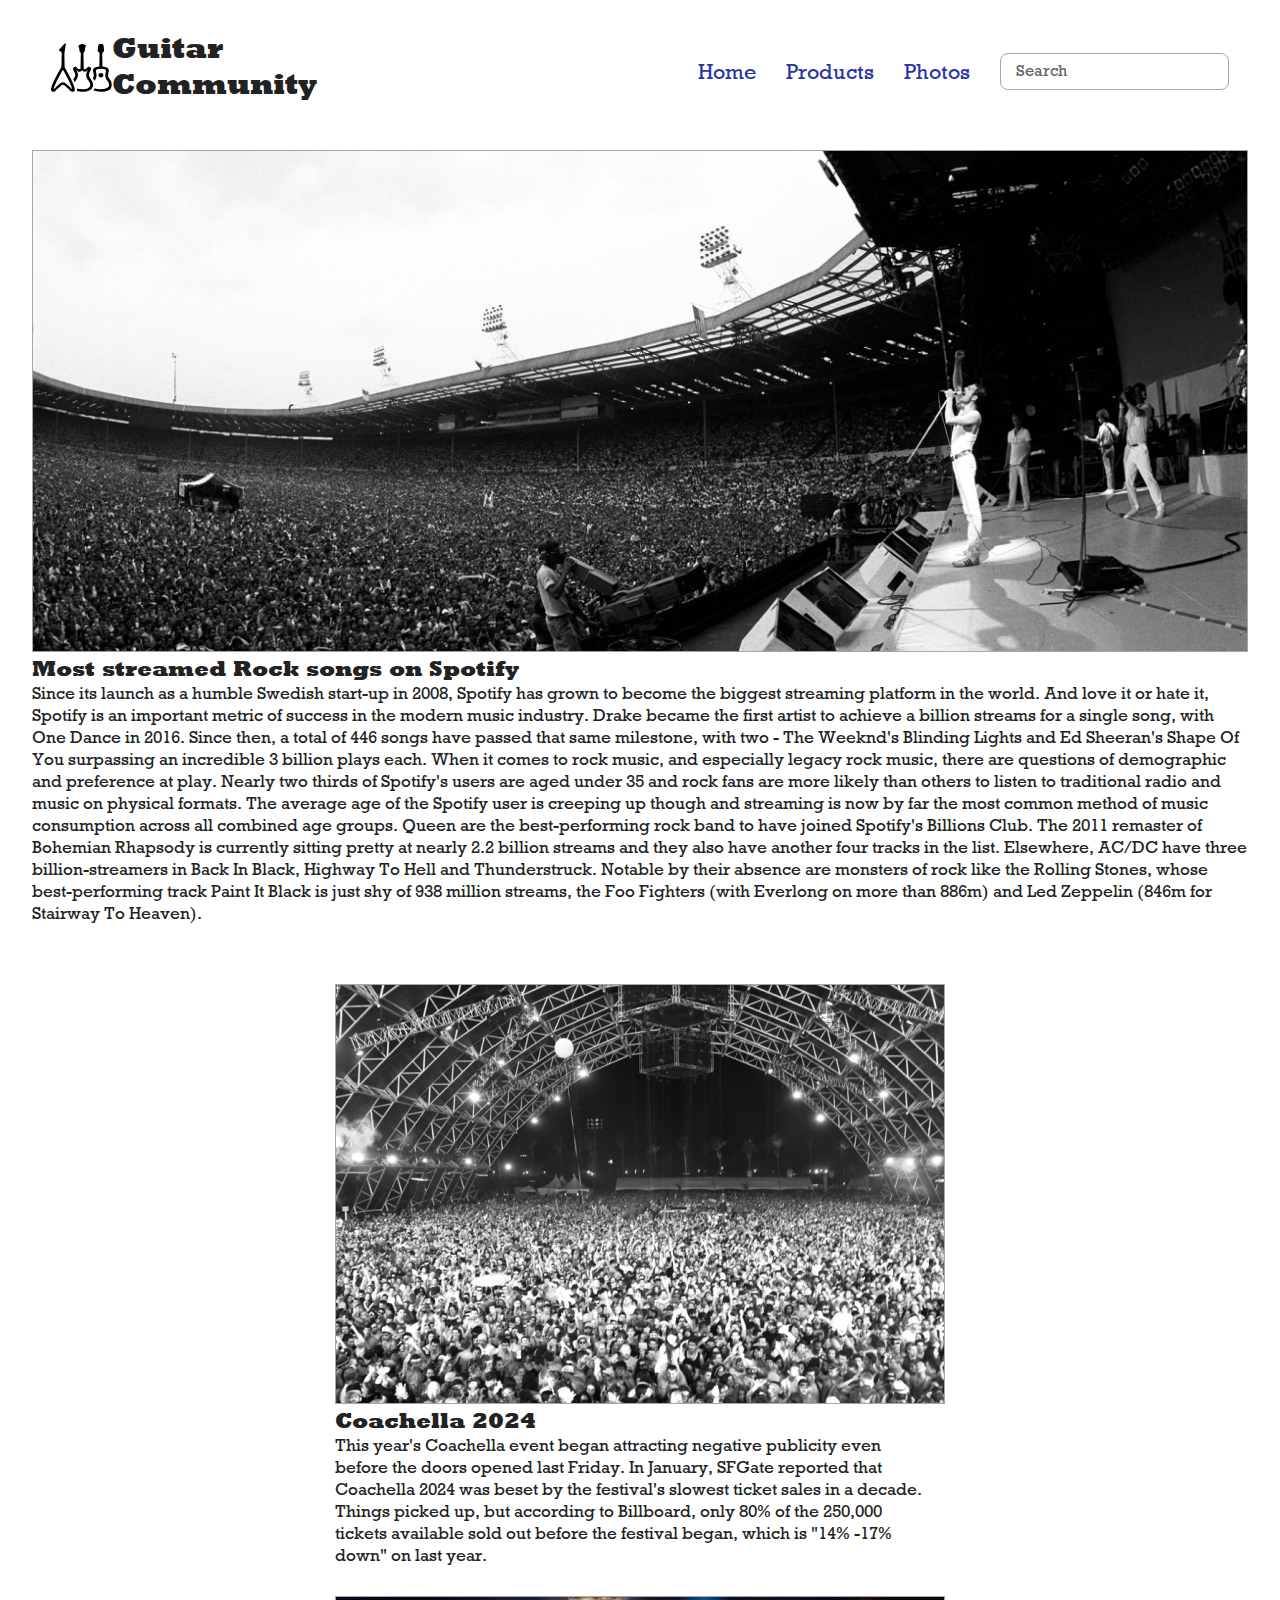
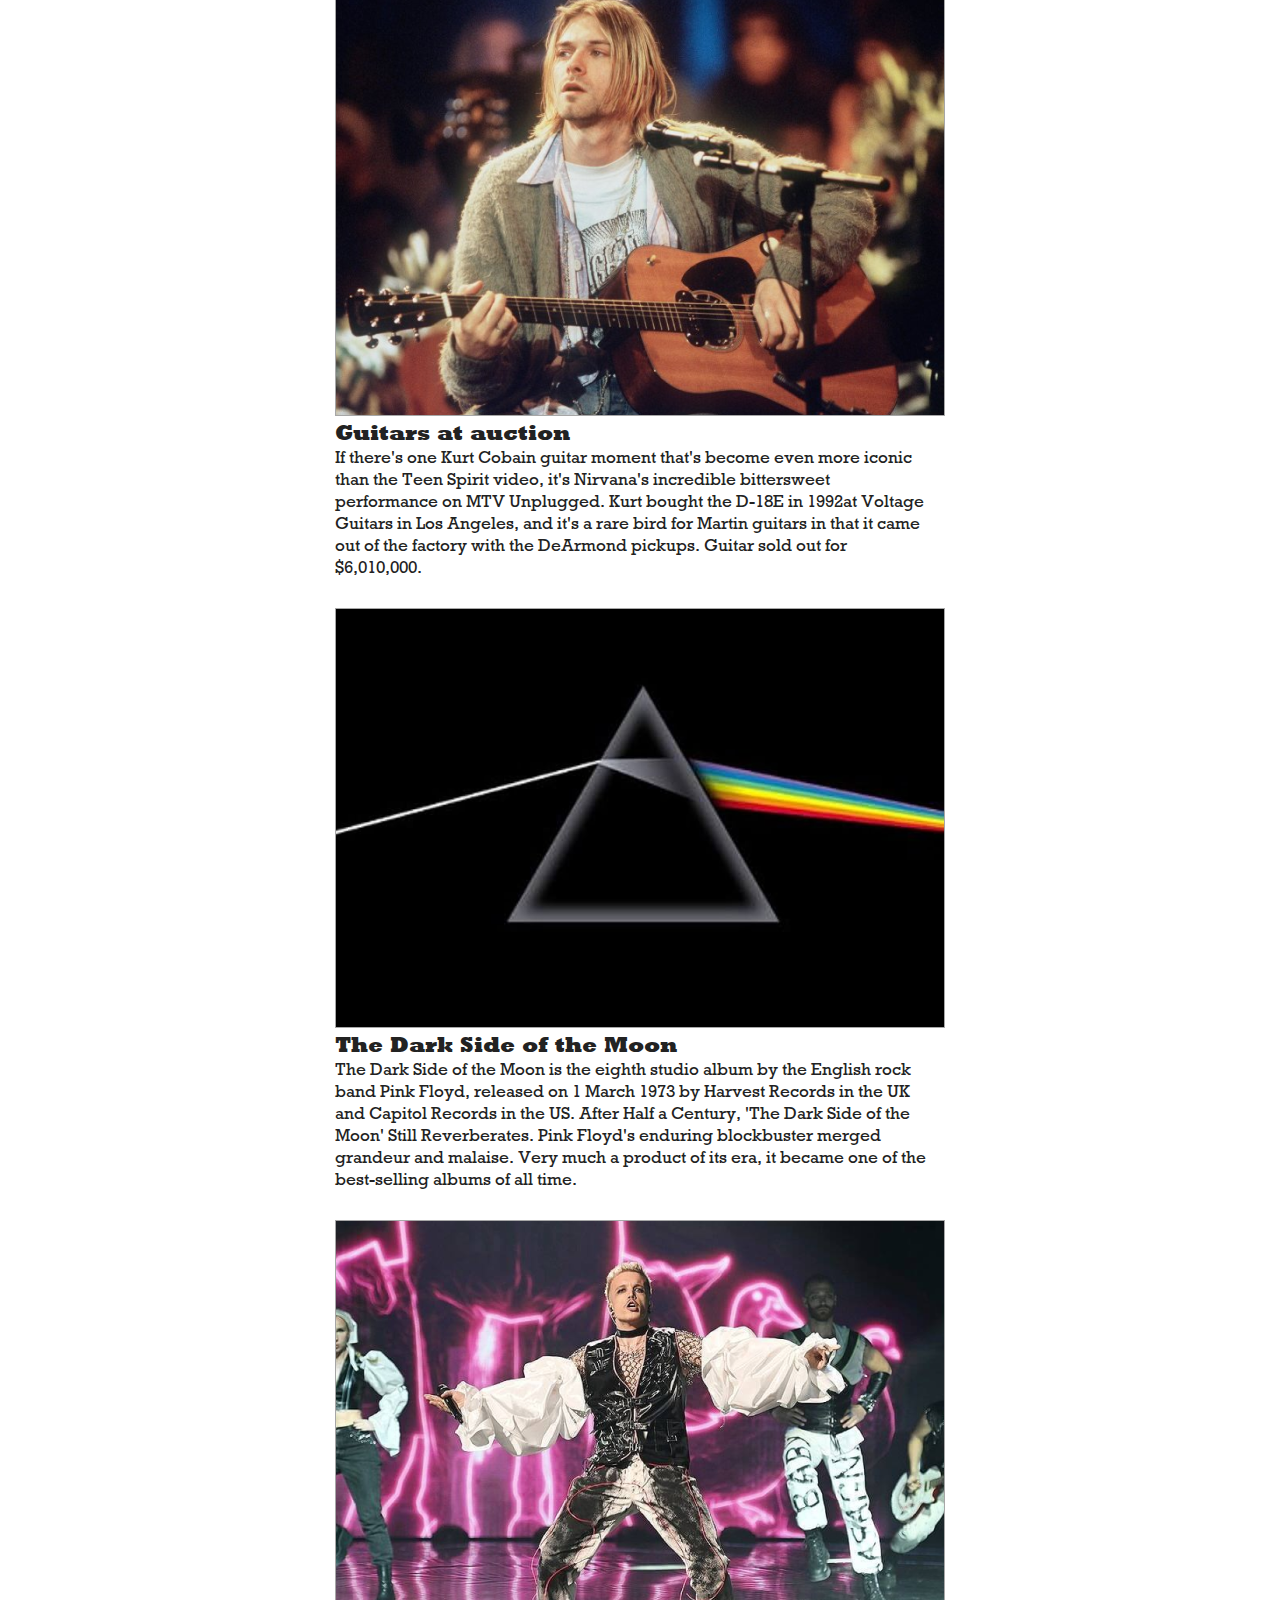
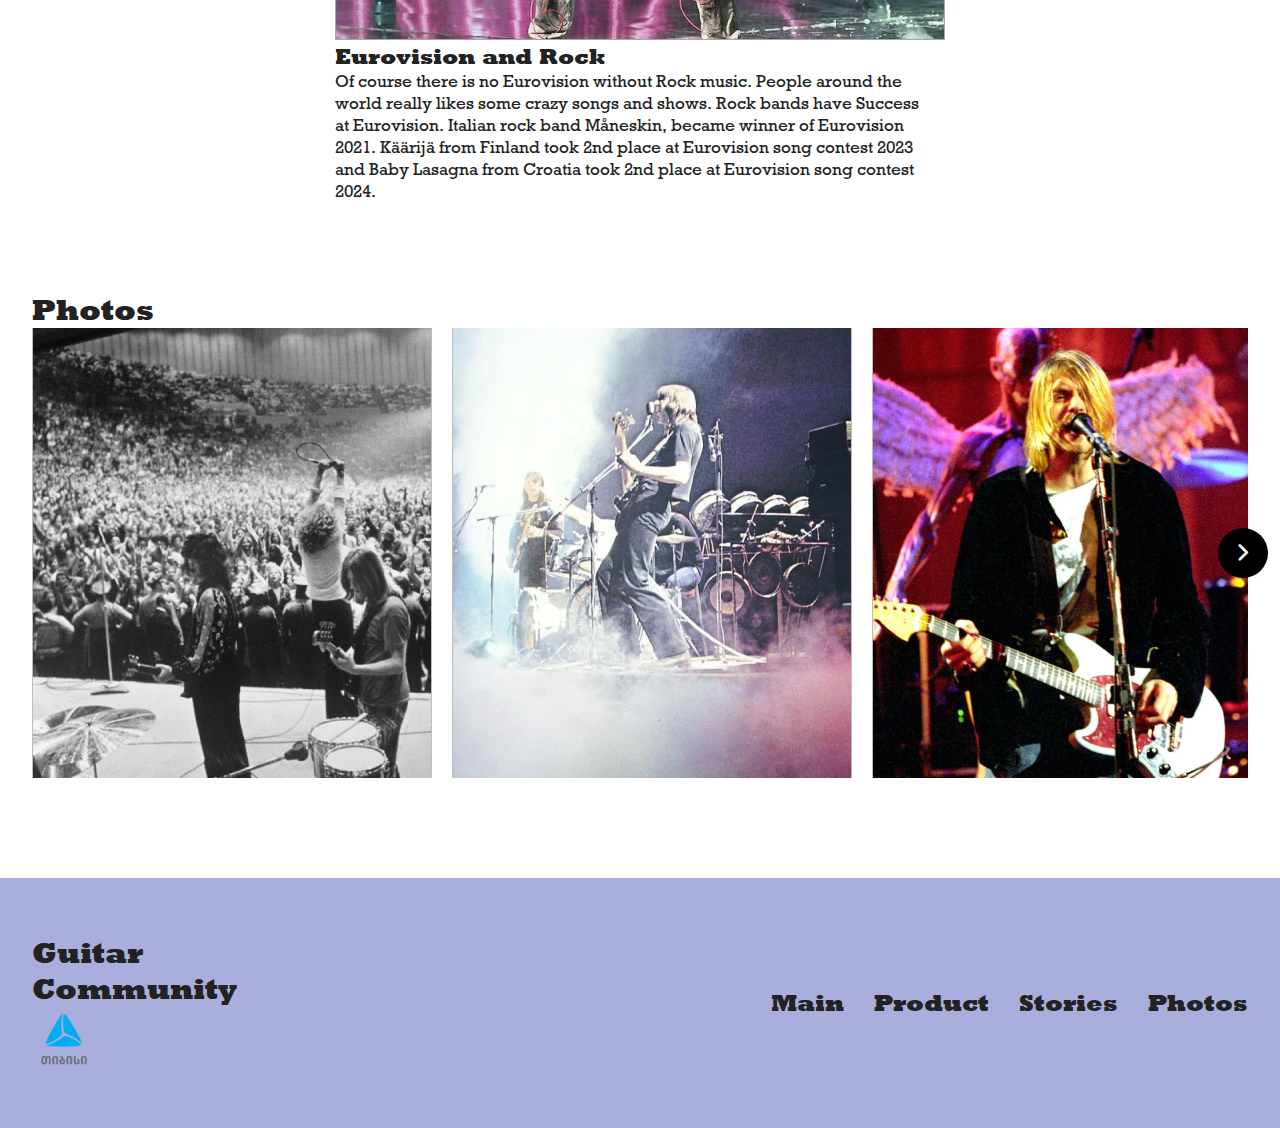
==== commit 98e74c50: "project finished" ====
--- a/pages/blog.html
+++ b/pages/blog.html
@@ -18,8 +18,207 @@
       crossorigin="anonymous"
       referrerpolicy="no-referrer"
     />
+    <link
+      rel="stylesheet"
+      href="https://fonts.googleapis.com/css2?family=Material+Symbols+Rounded:opsz,wght,FILL,GRAD@48,400,0,0"
+    />
     <link rel="stylesheet" href="../css/hamburgers.css" />
     <link rel="stylesheet" href="../css/global.css" />
   </head>
-  <body></body>
+  <body>
+    <header class="h-2">
+      <div class="container">
+        <div class="logo">
+          <img src="../Imgs/logo.svg" alt="logo" />
+          <h2>Guitar Community</h2>
+        </div>
+        <nav id="navigation">
+          <ul>
+            <li>
+              <a href="../index.html">Home</a>
+            </li>
+            <li>
+              <a href="products.html">Products</a>
+            </li>
+            <li>
+              <a href="#photos">Photos</a>
+            </li>
+            <div class="input_div">
+              <input name="search" type="text" placeholder="Search" />
+              <i class="fa-solid fa-magnifying-glass"></i>
+            </div>
+          </ul>
+        </nav>
+        <div class="burger-bar">
+          <button id="burger" class="hamburger hamburger--spin" type="button">
+            <span class="hamburger-box">
+              <span class="hamburger-inner"></span>
+            </span>
+          </button>
+        </div>
+      </div>
+    </header>
+
+    <main class="m-2">
+      <section id="stories" class="s-1">
+        <div class="container">
+          <div class="wrapper">
+            <img src="../Imgs/concert2.png" alt="concert" />
+            <h2>Most streamed Rock songs on Spotify</h2>
+            <p>
+              Since its launch as a humble Swedish start-up in 2008, Spotify has
+              grown to become the biggest streaming platform in the world. And
+              love it or hate it, Spotify is an important metric of success in
+              the modern music industry. Drake became the first artist to
+              achieve a billion streams for a single song, with One Dance in
+              2016. Since then, a total of 446 songs have passed that same
+              milestone, with two - The Weeknd's Blinding Lights and Ed
+              Sheeran's Shape Of You surpassing an incredible 3 billion plays
+              each. When it comes to rock music, and especially legacy rock
+              music, there are questions of demographic and preference at play.
+              Nearly two thirds of Spotify's users are aged under 35 and rock
+              fans are more likely than others to listen to traditional radio
+              and music on physical formats. The average age of the Spotify user
+              is creeping up though and streaming is now by far the most common
+              method of music consumption across all combined age groups. Queen
+              are the best-performing rock band to have joined Spotify's
+              Billions Club. The 2011 remaster of Bohemian Rhapsody is currently
+              sitting pretty at nearly 2.2 billion streams and they also have
+              another four tracks in the list. Elsewhere, AC/DC have three
+              billion-streamers in Back In Black, Highway To Hell and
+              Thunderstruck. Notable by their absence are monsters of rock like
+              the Rolling Stones, whose best-performing track Paint It Black is
+              just shy of 938 million streams, the Foo Fighters (with Everlong
+              on more than 886m) and Led Zeppelin (846m for Stairway To Heaven).
+            </p>
+          </div>
+        </div>
+      </section>
+
+      <section class="s-2">
+        <div class="container">
+          <div class="wrapper">
+            <div class="flex-container">
+              <div class="flex-child">
+                <img src="../Imgs/concert3.png" alt="concert" />
+                <h2>Coachella 2024</h2>
+                <p>
+                  This year's Coachella event began attracting negative
+                  publicity even before the doors opened last Friday. In
+                  January, SFGate reported that Coachella 2024 was beset by the
+                  festival's slowest ticket sales in a decade. Things picked up,
+                  but according to Billboard, only 80% of the 250,000 tickets
+                  available sold out before the festival began, which is "14%
+                  -17% down" on last year.
+                </p>
+              </div>
+              <div class="flex-child">
+                <img src="../Imgs/singer.png" alt="singer" />
+                <h2>Guitars at auction</h2>
+                <p>
+                  If there's one Kurt Cobain guitar moment that's become even
+                  more iconic than the Teen Spirit video, it's Nirvana's
+                  incredible bittersweet performance on MTV Unplugged. Kurt
+                  bought the D-18E in 1992at Voltage Guitars in Los Angeles, and
+                  it's a rare bird for Martin guitars in that it came out of the
+                  factory with the DeArmond pickups. Guitar sold out for
+                  $6,010,000.
+                </p>
+              </div>
+            </div>
+            <div class="flex-container">
+              <div class="flex-child">
+                <img src="../Imgs/moon.png" alt="moon" />
+                <h2>The Dark Side of the Moon</h2>
+                <p>
+                  The Dark Side of the Moon is the eighth studio album by the
+                  English rock band Pink Floyd, released on 1 March 1973 by
+                  Harvest Records in the UK and Capitol Records in the US. After
+                  Half a Century, 'The Dark Side of the Moon' Still
+                  Reverberates. Pink Floyd's enduring blockbuster merged
+                  grandeur and malaise. Very much a product of its era, it
+                  became one of the best-selling albums of all time.
+                </p>
+              </div>
+              <div class="flex-child">
+                <img src="../Imgs/singers2.png" alt="singers" />
+                <h2>Eurovision and Rock</h2>
+                <p>
+                  Of course there is no Eurovision without Rock music. People
+                  around the world really likes some crazy songs and shows. Rock
+                  bands have Success at Eurovision. Italian rock band Måneskin,
+                  became winner of Eurovision 2021. Käärijä from Finland took
+                  2nd place at Eurovision song contest 2023 and Baby Lasagna
+                  from Croatia took 2nd place at Eurovision song contest 2024.
+                </p>
+              </div>
+            </div>
+          </div>
+        </div>
+      </section>
+
+      <section id="photos" class="s-3">
+        <div class="container">
+          <h2>Photos</h2>
+          <div class="slider-wrapper">
+            <button
+              id="prev-slide"
+              class="slide-button material-symbols-rounded"
+            >
+              chevron_left
+            </button>
+            <div class="slide-imgs">
+              <img src="../Imgs/slide1.png" alt="slide photo" />
+              <img src="../Imgs/slide2.png" alt="slide photo" />
+              <img src="../Imgs/slide3.png" alt="slide photo" />
+              <img src="../Imgs/slide4.png" alt="slide photo" />
+              <img src="../Imgs/slide5.png" alt="slide photo" />
+              <img src="../Imgs/slide6.png" alt="slide photo" />
+            </div>
+            <button
+              id="next-slide"
+              class="slide-button material-symbols-rounded"
+            >
+              chevron_right
+            </button>
+          </div>
+        </div>
+      </section>
+    </main>
+
+    <footer class="f-2">
+      <div class="container">
+        <div class="flex-container">
+          <div class="flex-child">
+            <h2>Guitar Community</h2>
+            <div class="socmedia-icons">
+              <i class="fa-brands fa-instagram"></i>
+              <i class="fa-brands fa-facebook"></i>
+              <i class="fa-brands fa-x-twitter"></i>
+              <img id="tbc-logo" src="../Imgs/tbc-logo.svg" alt="tbc_logo" />
+            </div>
+          </div>
+          <div class="flex-child">
+            <ul>
+              <li>
+                <a href="../index.html">Main</a>
+              </li>
+              <li>
+                <a href="products.html">Product</a>
+              </li>
+              <li>
+                <a href="#stories">Stories</a>
+              </li>
+              <li>
+                <a href="#photos">Photos</a>
+              </li>
+            </ul>
+          </div>
+        </div>
+      </div>
+    </footer>
+
+    <script src="../js/script.js"></script>
+    <script src="../js/slider.js"></script>
+  </body>
 </html>
--- a/css/global.css
+++ b/css/global.css
@@ -154,7 +154,7 @@
   font-weight: normal;
   src: local("Rockwell Nova Extra Bold"), url("../font/RockwellNova-ExtraBold.woff") format("woff");
 }
-header .container nav ul input::-webkit-input-placeholder {
+.h-1 .container nav ul input::-webkit-input-placeholder, .h-2 .container nav ul input::-webkit-input-placeholder, .h-3 .container nav ul input::-webkit-input-placeholder {
   color: #222;
   font-family: "Rockwell Nova", sans-serif;
   font-size: 27px;
@@ -162,7 +162,7 @@
   font-weight: 400;
   line-height: normal;
 }
-header .container nav ul input::-moz-placeholder {
+.h-1 .container nav ul input::-moz-placeholder, .h-2 .container nav ul input::-moz-placeholder, .h-3 .container nav ul input::-moz-placeholder {
   color: #222;
   font-family: "Rockwell Nova", sans-serif;
   font-size: 27px;
@@ -170,7 +170,7 @@
   font-weight: 400;
   line-height: normal;
 }
-header .container nav ul input:-ms-input-placeholder {
+.h-1 .container nav ul input:-ms-input-placeholder, .h-2 .container nav ul input:-ms-input-placeholder, .h-3 .container nav ul input:-ms-input-placeholder {
   color: #222;
   font-family: "Rockwell Nova", sans-serif;
   font-size: 27px;
@@ -178,7 +178,7 @@
   font-weight: 400;
   line-height: normal;
 }
-header .container nav ul input::-ms-input-placeholder {
+.h-1 .container nav ul input::-ms-input-placeholder, .h-2 .container nav ul input::-ms-input-placeholder, .h-3 .container nav ul input::-ms-input-placeholder {
   color: #222;
   font-family: "Rockwell Nova", sans-serif;
   font-size: 27px;
@@ -186,7 +186,11 @@
   font-weight: 400;
   line-height: normal;
 }
-.s-5 .container .wrapper .btn-div button, .s-5 .container .wrapper .flex-container .flex-child p, .s-4 .container .wrapper .btn-div button, .s-4 .container .wrapper .flex-container .flex-child h3, .s-3 .container .wrapper .btn-div button, .s-3 .container .wrapper .flex-container .flex-child h3, .s-2 .container .wrapper .flex-container .flex-child h3, .s-1 .container .wrapper .text-div1 h5, header .container nav ul input::placeholder, header .container nav ul li a {
+.m-3 .s-3 .container form button, .m-3 .s-3 .container form label, .m-3 .s-2 .container .wrapper .flex-container .flex-child h5, .m-3 .s-1 .container .wrapper .flex-container .flex-child .flex-img .text-div h3, .m-3 .s-1 .container .wrapper .flex-container .flex-child .flex-img .text-div .btn-div button, .m-2 .s-2 .container .wrapper .flex-container .flex-child p, .m-2 .s-1 .container .wrapper p, .m-1 .s-5 .container .wrapper .btn-div button, .m-1 .s-5 .container .wrapper .flex-container .flex-child p, .m-1 .s-4 .container .wrapper .btn-div button, .m-1 .s-4 .container .wrapper .flex-container .flex-child h3, .m-1 .s-3 .container .wrapper .btn-div button, .m-1 .s-3 .container .wrapper .flex-container .flex-child h3, .m-1 .s-2 .container .wrapper .flex-container .flex-child h3, .m-1 .s-1 .container .wrapper .text-div1 h5, .h-1 .container nav ul input::placeholder,
+.h-2 .container nav ul input::placeholder,
+.h-3 .container nav ul input::placeholder, .h-1 .container nav ul li a,
+.h-2 .container nav ul li a,
+.h-3 .container nav ul li a {
   color: #222;
   font-family: "Rockwell Nova", sans-serif;
   font-size: 27px;
@@ -195,7 +199,13 @@
   line-height: normal;
 }
 
-footer .container .flex-container .flex-child h2, footer .container .flex-container .flex-child ul li a, .s-5 .container .wrapper .flex-container .flex-child h2, .s-5 .container .wrapper h2, .s-4 .container .wrapper .flex-container .flex-child .discount, .s-4 .container .wrapper .flex-container .flex-child h2, .s-4 .container .wrapper h2, .s-3 .container .wrapper .flex-container .flex-child h2, .s-3 .container .wrapper h2, .s-2 .container .wrapper h2, .s-1 .container .wrapper .text-div1 h1, header .container .logo h2 {
+.f-1 .container .flex-container .flex-child h2,
+.f-2 .container .flex-container .flex-child h2,
+.f-3 .container .flex-container .flex-child h2, .f-1 .container .flex-container .flex-child ul li a,
+.f-2 .container .flex-container .flex-child ul li a,
+.f-3 .container .flex-container .flex-child ul li a, .m-3 .s-3 .container h2, .m-3 .s-2 .container .wrapper .flex-container .flex-child h3, .m-3 .s-2 .container .wrapper h2, .m-3 .s-1 .container .wrapper .flex-container .flex-child .flex-img .text-div h2, .m-3 .s-1 .container .wrapper h2, .m-2 .s-3 .container h2, .m-2 .s-2 .container .wrapper .flex-container .flex-child h2, .m-2 .s-1 .container .wrapper h2, .m-1 .s-5 .container .wrapper .flex-container .flex-child h2, .m-1 .s-5 .container .wrapper h2, .m-1 .s-4 .container .wrapper .flex-container .flex-child .discount, .m-1 .s-4 .container .wrapper .flex-container .flex-child h2, .m-1 .s-4 .container .wrapper h2, .m-1 .s-3 .container .wrapper .flex-container .flex-child h2, .m-1 .s-3 .container .wrapper h2, .m-1 .s-2 .container .wrapper h2, .m-1 .s-1 .container .wrapper .text-div1 h1, .h-1 .container .logo h2,
+.h-2 .container .logo h2,
+.h-3 .container .logo h2 {
   color: #222;
   font-family: "Rockwell Nova Extra Bold", sans-serif;
   font-size: 27px;
@@ -204,20 +214,26 @@
   line-height: normal;
 }
 
-footer .container, .s-5 .container, .s-4 .container, .s-3 .container, .s-2 .container, .s-1 .container, header .container {
+.f-1 .container,
+.f-2 .container,
+.f-3 .container, .m-3 .s-3 .container, .m-3 .s-2 .container, .m-3 .s-1 .container, .m-2 .s-3 .container, .m-2 .s-2 .container, .m-2 .s-1 .container, .m-1 .s-5 .container, .m-1 .s-4 .container, .m-1 .s-3 .container, .m-1 .s-2 .container, .m-1 .s-1 .container, .h-1 .container,
+.h-2 .container,
+.h-3 .container {
   max-width: 1250px;
   width: 95%;
   margin: 0 auto;
 }
 
-.s-5 .container .wrapper .flex-container .flex-child img, .s-4 .container .wrapper .flex-container .flex-child img, .s-3 .container .wrapper .flex-container .flex-child img, .s-1 .container .wrapper img {
+.m-3 .s-2 .container .wrapper .flex-container .flex-child img, .m-3 .s-1 .container .wrapper .flex-container .flex-child img, .m-2 .s-2 .container .wrapper .flex-container .flex-child img, .m-2 .s-1 .container .wrapper img, .m-1 .s-5 .container .wrapper .flex-container .flex-child img, .m-1 .s-4 .container .wrapper .flex-container .flex-child img, .m-1 .s-3 .container .wrapper .flex-container .flex-child img, .m-1 .s-1 .container .wrapper img {
   -o-object-fit: cover;
      object-fit: cover;
   min-width: 0;
   max-width: 100%;
 }
 
-header {
+.h-1,
+.h-2,
+.h-3 {
   padding: 30px 20px;
   background-color: #fff;
   z-index: 5;
@@ -226,11 +242,15 @@
   top: 0;
 }
 @media (max-width: 370px) {
-  header {
+  .h-1,
+  .h-2,
+  .h-3 {
     padding: 30px 10px;
   }
 }
-header .container {
+.h-1 .container,
+.h-2 .container,
+.h-3 .container {
   position: relative;
   display: -webkit-box;
   display: -webkit-flex;
@@ -254,7 +274,9 @@
           flex-wrap: nowrap;
 }
 @media (max-width: 910px) {
-  header .container {
+  .h-1 .container,
+  .h-2 .container,
+  .h-3 .container {
     display: -webkit-box;
     display: -webkit-flex;
     display: -ms-flexbox;
@@ -277,7 +299,9 @@
             flex-wrap: nowrap;
   }
 }
-header .container .logo {
+.h-1 .container .logo,
+.h-2 .container .logo,
+.h-3 .container .logo {
   display: -webkit-box;
   display: -webkit-flex;
   display: -ms-flexbox;
@@ -300,29 +324,39 @@
           flex-wrap: nowrap;
   margin-bottom: 10px;
 }
-header .container .logo h2 {
+.h-1 .container .logo h2,
+.h-2 .container .logo h2,
+.h-3 .container .logo h2 {
   width: 230px;
 }
 @media (max-width: 430px) {
-  header .container .logo h2 {
+  .h-1 .container .logo h2,
+  .h-2 .container .logo h2,
+  .h-3 .container .logo h2 {
     font-size: 20px;
   }
 }
 @media (max-width: 910px) {
-  header .container nav {
+  .h-1 .container nav,
+  .h-2 .container nav,
+  .h-3 .container nav {
     height: 0;
     overflow: hidden;
     -webkit-transition: all 0.7s ease;
     transition: all 0.7s ease;
   }
-  header .container nav.active {
+  .h-1 .container nav.active,
+  .h-2 .container nav.active,
+  .h-3 .container nav.active {
     display: block;
     height: 190px;
     -webkit-transition: all 0.5s;
     transition: all 0.5s;
   }
 }
-header .container nav ul {
+.h-1 .container nav ul,
+.h-2 .container nav ul,
+.h-3 .container nav ul {
   display: -webkit-box;
   display: -webkit-flex;
   display: -ms-flexbox;
@@ -346,7 +380,9 @@
   gap: 30px;
 }
 @media (max-width: 910px) {
-  header .container nav ul {
+  .h-1 .container nav ul,
+  .h-2 .container nav ul,
+  .h-3 .container nav ul {
     display: -webkit-box;
     display: -webkit-flex;
     display: -ms-flexbox;
@@ -370,49 +406,63 @@
     gap: 10px;
   }
 }
-header .container nav ul li a {
+.h-1 .container nav ul li a,
+.h-2 .container nav ul li a,
+.h-3 .container nav ul li a {
   font-size: 20px;
   color: #2935a7;
 }
-header .container nav ul li a:hover {
+.h-1 .container nav ul li a:hover,
+.h-2 .container nav ul li a:hover,
+.h-3 .container nav ul li a:hover {
   font-weight: bolder;
 }
 @media (max-width: 910px) {
-  header .container nav ul li {
+  .h-1 .container nav ul li,
+  .h-2 .container nav ul li,
+  .h-3 .container nav ul li {
     margin-bottom: 10px;
   }
 }
-header .container nav ul .input_div {
+.h-1 .container nav ul .input_div,
+.h-2 .container nav ul .input_div,
+.h-3 .container nav ul .input_div {
   position: relative;
 }
-header .container nav ul input {
+.h-1 .container nav ul input,
+.h-2 .container nav ul input,
+.h-3 .container nav ul input {
   padding: 10px 35px 10px 15px;
   outline: none;
   -webkit-border-radius: 8px;
           border-radius: 8px;
   border: 1px solid #a7a7a7;
 }
-header .container nav ul input::-webkit-input-placeholder {
+.h-1 .container nav ul input::-webkit-input-placeholder, .h-2 .container nav ul input::-webkit-input-placeholder, .h-3 .container nav ul input::-webkit-input-placeholder {
   color: #646464;
   font-size: 15px;
 }
-header .container nav ul input::-moz-placeholder {
+.h-1 .container nav ul input::-moz-placeholder, .h-2 .container nav ul input::-moz-placeholder, .h-3 .container nav ul input::-moz-placeholder {
   color: #646464;
   font-size: 15px;
 }
-header .container nav ul input:-ms-input-placeholder {
+.h-1 .container nav ul input:-ms-input-placeholder, .h-2 .container nav ul input:-ms-input-placeholder, .h-3 .container nav ul input:-ms-input-placeholder {
   color: #646464;
   font-size: 15px;
 }
-header .container nav ul input::-ms-input-placeholder {
+.h-1 .container nav ul input::-ms-input-placeholder, .h-2 .container nav ul input::-ms-input-placeholder, .h-3 .container nav ul input::-ms-input-placeholder {
   color: #646464;
   font-size: 15px;
 }
-header .container nav ul input::placeholder {
+.h-1 .container nav ul input::placeholder,
+.h-2 .container nav ul input::placeholder,
+.h-3 .container nav ul input::placeholder {
   color: #646464;
   font-size: 15px;
 }
-header .container nav ul i {
+.h-1 .container nav ul i,
+.h-2 .container nav ul i,
+.h-3 .container nav ul i {
   position: absolute;
   top: 50%;
   -webkit-transform: translateY(-50%);
@@ -420,22 +470,26 @@
           transform: translateY(-50%);
   right: 10px;
 }
-header .container .burger-bar {
+.h-1 .container .burger-bar,
+.h-2 .container .burger-bar,
+.h-3 .container .burger-bar {
   position: absolute;
   top: 8px;
   right: 0;
   display: none;
 }
 @media (max-width: 910px) {
-  header .container .burger-bar {
+  .h-1 .container .burger-bar,
+  .h-2 .container .burger-bar,
+  .h-3 .container .burger-bar {
     display: block;
   }
 }
 
-.s-1 {
+.m-1 .s-1 {
   margin: 190px 0 60px 0;
 }
-.s-1 .container .wrapper {
+.m-1 .s-1 .container .wrapper {
   position: relative;
   display: -webkit-box;
   display: -webkit-flex;
@@ -459,7 +513,7 @@
           flex-wrap: nowrap;
 }
 @media (max-width: 1260px) {
-  .s-1 .container .wrapper {
+  .m-1 .s-1 .container .wrapper {
     display: -webkit-box;
     display: -webkit-flex;
     display: -ms-flexbox;
@@ -483,39 +537,38 @@
   }
 }
 @media (max-width: 1260px) {
-  .s-1 .container .wrapper .text-div1 {
+  .m-1 .s-1 .container .wrapper .text-div1 {
     position: absolute;
   }
 }
-.s-1 .container .wrapper .text-div1 h1 {
+.m-1 .s-1 .container .wrapper .text-div1 h1 {
   font-size: 48px;
   text-align: center;
 }
 @media (max-width: 1260px) {
-  .s-1 .container .wrapper .text-div1 h1 {
+  .m-1 .s-1 .container .wrapper .text-div1 h1 {
     color: #fff;
     font-size: 20px;
   }
 }
-.s-1 .container .wrapper .text-div1 h5 {
+.m-1 .s-1 .container .wrapper .text-div1 h5 {
   text-align: center;
   font-size: 22px;
 }
 @media (max-width: 1260px) {
-  .s-1 .container .wrapper .text-div1 h5 {
+  .m-1 .s-1 .container .wrapper .text-div1 h5 {
     color: #fff;
     font-size: 16px;
   }
 }
-
-.s-2 {
+.m-1 .s-2 {
   margin-bottom: 60px;
 }
-.s-2 .container .wrapper h2 {
+.m-1 .s-2 .container .wrapper h2 {
   font-size: 40px;
   margin-bottom: 50px;
 }
-.s-2 .container .wrapper .flex-container {
+.m-1 .s-2 .container .wrapper .flex-container {
   display: -webkit-box;
   display: -webkit-flex;
   display: -ms-flexbox;
@@ -538,36 +591,35 @@
           flex-wrap: wrap;
 }
 @media (max-width: 1250px) {
-  .s-2 .container .wrapper .flex-container .flex-child {
+  .m-1 .s-2 .container .wrapper .flex-container .flex-child {
     width: 50%;
     text-align: center;
   }
 }
-.s-2 .container .wrapper .flex-container .flex-child img {
+.m-1 .s-2 .container .wrapper .flex-container .flex-child img {
   -o-object-fit: cover;
      object-fit: cover;
   min-width: 0;
   max-width: 100%;
 }
-.s-2 .container .wrapper .flex-container .flex-child h3 {
+.m-1 .s-2 .container .wrapper .flex-container .flex-child h3 {
   margin-top: 7px;
   font-size: 18px;
   text-align: center;
 }
 @media (max-width: 1250px) {
-  .s-2 .container .wrapper .flex-container .flex-child h3 {
+  .m-1 .s-2 .container .wrapper .flex-container .flex-child h3 {
     margin-bottom: 15px;
   }
 }
-
-.s-3 {
+.m-1 .s-3 {
   margin-bottom: 60px;
 }
-.s-3 .container .wrapper h2 {
+.m-1 .s-3 .container .wrapper h2 {
   margin-bottom: 25px;
   font-size: 40px;
 }
-.s-3 .container .wrapper .flex-container {
+.m-1 .s-3 .container .wrapper .flex-container {
   display: -webkit-box;
   display: -webkit-flex;
   display: -ms-flexbox;
@@ -589,22 +641,22 @@
       -ms-flex-wrap: wrap;
           flex-wrap: wrap;
 }
-.s-3 .container .wrapper .flex-container .flex-child {
+.m-1 .s-3 .container .wrapper .flex-container .flex-child {
   margin-top: 25px;
 }
 @media (max-width: 1250px) {
-  .s-3 .container .wrapper .flex-container .flex-child {
+  .m-1 .s-3 .container .wrapper .flex-container .flex-child {
     width: 50%;
     text-align: center;
   }
 }
-.s-3 .container .wrapper .flex-container .flex-child h3 {
+.m-1 .s-3 .container .wrapper .flex-container .flex-child h3 {
   font-size: 13px;
 }
-.s-3 .container .wrapper .flex-container .flex-child h2 {
+.m-1 .s-3 .container .wrapper .flex-container .flex-child h2 {
   font-size: 17px;
 }
-.s-3 .container .wrapper .btn-div {
+.m-1 .s-3 .container .wrapper .btn-div {
   display: -webkit-box;
   display: -webkit-flex;
   display: -ms-flexbox;
@@ -627,7 +679,7 @@
           flex-wrap: nowrap;
   margin-top: 25px;
 }
-.s-3 .container .wrapper .btn-div button {
+.m-1 .s-3 .container .wrapper .btn-div button {
   color: #fff;
   font-size: 10px;
   -webkit-border-radius: 9px;
@@ -639,19 +691,18 @@
   -webkit-transition: all 0.3s ease;
   transition: all 0.3s ease;
 }
-.s-3 .container .wrapper .btn-div button:hover {
+.m-1 .s-3 .container .wrapper .btn-div button:hover {
   background-color: #fff;
   color: #2935a7;
 }
-
-.s-4 {
+.m-1 .s-4 {
   margin-bottom: 60px;
 }
-.s-4 .container .wrapper h2 {
+.m-1 .s-4 .container .wrapper h2 {
   font-size: 40px;
   margin-bottom: 50px;
 }
-.s-4 .container .wrapper .flex-container {
+.m-1 .s-4 .container .wrapper .flex-container {
   display: -webkit-box;
   display: -webkit-flex;
   display: -ms-flexbox;
@@ -674,7 +725,7 @@
           flex-wrap: wrap;
 }
 @media (max-width: 1250px) {
-  .s-4 .container .wrapper .flex-container {
+  .m-1 .s-4 .container .wrapper .flex-container {
     display: -webkit-box;
     display: -webkit-flex;
     display: -ms-flexbox;
@@ -698,16 +749,16 @@
     gap: 20px;
   }
 }
-.s-4 .container .wrapper .flex-container .flex-child {
+.m-1 .s-4 .container .wrapper .flex-container .flex-child {
   position: relative;
 }
-.s-4 .container .wrapper .flex-container .flex-child h3 {
+.m-1 .s-4 .container .wrapper .flex-container .flex-child h3 {
   font-size: 13px;
 }
-.s-4 .container .wrapper .flex-container .flex-child h2 {
+.m-1 .s-4 .container .wrapper .flex-container .flex-child h2 {
   font-size: 17px;
 }
-.s-4 .container .wrapper .flex-container .flex-child .discount {
+.m-1 .s-4 .container .wrapper .flex-container .flex-child .discount {
   display: -webkit-box;
   display: -webkit-flex;
   display: -ms-flexbox;
@@ -736,7 +787,7 @@
   top: 10px;
   right: 20px;
 }
-.s-4 .container .wrapper .btn-div {
+.m-1 .s-4 .container .wrapper .btn-div {
   display: -webkit-box;
   display: -webkit-flex;
   display: -ms-flexbox;
@@ -758,7 +809,7 @@
       -ms-flex-wrap: nowrap;
           flex-wrap: nowrap;
 }
-.s-4 .container .wrapper .btn-div button {
+.m-1 .s-4 .container .wrapper .btn-div button {
   color: #fff;
   font-size: 10px;
   -webkit-border-radius: 9px;
@@ -770,19 +821,18 @@
   -webkit-transition: all 0.3s ease;
   transition: all 0.3s ease;
 }
-.s-4 .container .wrapper .btn-div button:hover {
+.m-1 .s-4 .container .wrapper .btn-div button:hover {
   background-color: #fff;
   color: #2935a7;
 }
-
-.s-5 {
+.m-1 .s-5 {
   margin-bottom: 60px;
 }
-.s-5 .container .wrapper h2 {
+.m-1 .s-5 .container .wrapper h2 {
   font-size: 40px;
   margin-bottom: 50px;
 }
-.s-5 .container .wrapper .flex-container {
+.m-1 .s-5 .container .wrapper .flex-container {
   display: -webkit-box;
   display: -webkit-flex;
   display: -ms-flexbox;
@@ -805,7 +855,7 @@
           flex-wrap: wrap;
 }
 @media (max-width: 1285px) {
-  .s-5 .container .wrapper .flex-container {
+  .m-1 .s-5 .container .wrapper .flex-container {
     display: -webkit-box;
     display: -webkit-flex;
     display: -ms-flexbox;
@@ -817,20 +867,20 @@
   }
 }
 @media (max-width: 1285px) {
-  .s-5 .container .wrapper .flex-container .flex-child {
+  .m-1 .s-5 .container .wrapper .flex-container .flex-child {
     margin-bottom: 20px;
   }
 }
-.s-5 .container .wrapper .flex-container .flex-child h2 {
+.m-1 .s-5 .container .wrapper .flex-container .flex-child h2 {
   font-size: 18px;
   margin: 10px 0;
 }
-.s-5 .container .wrapper .flex-container .flex-child p {
+.m-1 .s-5 .container .wrapper .flex-container .flex-child p {
   max-width: 480px;
   width: 100%;
   font-size: 15px;
 }
-.s-5 .container .wrapper .btn-div {
+.m-1 .s-5 .container .wrapper .btn-div {
   margin-top: 50px;
   display: -webkit-box;
   display: -webkit-flex;
@@ -853,7 +903,7 @@
       -ms-flex-wrap: nowrap;
           flex-wrap: nowrap;
 }
-.s-5 .container .wrapper .btn-div button {
+.m-1 .s-5 .container .wrapper .btn-div button {
   color: #fff;
   font-size: 10px;
   -webkit-border-radius: 9px;
@@ -865,25 +915,26 @@
   -webkit-transition: all 0.3s ease;
   transition: all 0.3s ease;
 }
-.s-5 .container .wrapper .btn-div button:hover {
+.m-1 .s-5 .container .wrapper .btn-div button:hover {
   background-color: #fff;
   color: #2935a7;
 }
 
-footer {
-  display: -webkit-box;
-  display: -webkit-flex;
-  display: -ms-flexbox;
-  display: flex;
-  -webkit-box-align: center;
-  -webkit-align-items: center;
-      -ms-flex-align: center;
-          align-items: center;
+.m-2 .s-1 {
+  margin: 150px 0 60px 0;
+}
+.m-2 .s-1 .container .wrapper h2 {
+  font-size: 20px;
+  max-width: 1200px;
   width: 100%;
-  min-height: 250px;
-  background-color: #a9aedc;
-}
-footer .container .flex-container {
+}
+.m-2 .s-1 .container .wrapper p {
+  font-size: 16px;
+}
+.m-2 .s-2 {
+  margin-bottom: 60px;
+}
+.m-2 .s-2 .container .wrapper .flex-container {
   display: -webkit-box;
   display: -webkit-flex;
   display: -ms-flexbox;
@@ -900,8 +951,353 @@
       -ms-flex-wrap: wrap;
           flex-wrap: wrap;
 }
+@media (max-width: 1285px) {
+  .m-2 .s-2 .container .wrapper .flex-container {
+    display: -webkit-box;
+    display: -webkit-flex;
+    display: -ms-flexbox;
+    display: flex;
+    -webkit-box-pack: center;
+    -webkit-justify-content: center;
+        -ms-flex-pack: center;
+            justify-content: center;
+    -webkit-box-align: center;
+    -webkit-align-items: center;
+        -ms-flex-align: center;
+            align-items: center;
+    -webkit-flex-wrap: wrap;
+        -ms-flex-wrap: wrap;
+            flex-wrap: wrap;
+  }
+}
+.m-2 .s-2 .container .wrapper .flex-container .flex-child {
+  margin-bottom: 30px;
+}
+.m-2 .s-2 .container .wrapper .flex-container .flex-child h2 {
+  font-size: 20px;
+}
+.m-2 .s-2 .container .wrapper .flex-container .flex-child p {
+  font-size: 16px;
+  max-width: 600px;
+  width: 100%;
+}
+.m-2 .s-3 {
+  margin-bottom: 100px;
+}
+.m-2 .s-3 .container .slider-wrapper {
+  position: relative;
+}
+.m-2 .s-3 .container .slider-wrapper .slide-imgs {
+  display: grid;
+  grid-template-columns: repeat(6, 1fr);
+  -webkit-column-gap: 20px;
+     -moz-column-gap: 20px;
+          column-gap: 20px;
+  font-size: 0;
+  overflow-x: auto;
+  scrollbar-width: none;
+}
+.m-2 .s-3 .container .slider-wrapper .slide-imgs::-webkit-scrollbar {
+  display: none;
+}
+@media (max-width: 1023px) {
+  .m-2 .s-3 .container .slider-wrapper .slide-imgs {
+    -webkit-column-gap: 10px;
+       -moz-column-gap: 10px;
+            column-gap: 10px;
+  }
+}
+.m-2 .s-3 .container .slider-wrapper .slide-imgs img {
+  width: 400px;
+  height: 450px;
+  -o-object-fit: cover;
+     object-fit: cover;
+}
+@media (max-width: 1023px) {
+  .m-2 .s-3 .container .slider-wrapper .slide-imgs img {
+    width: 280px;
+    height: 400px;
+  }
+}
+.m-2 .s-3 .container .slider-wrapper .slide-button {
+  position: absolute;
+  top: 50%;
+  height: 50px;
+  width: 50px;
+  color: #fff;
+  border: none;
+  outline: none;
+  background-color: #000;
+  font-size: 2.2rem;
+  cursor: pointer;
+  -webkit-border-radius: 50%;
+          border-radius: 50%;
+  -webkit-transform: translateY(-50%);
+      -ms-transform: translateY(-50%);
+          transform: translateY(-50%);
+}
+.m-2 .s-3 .container .slider-wrapper .slide-button#prev-slide {
+  left: -20px;
+  display: none;
+}
+.m-2 .s-3 .container .slider-wrapper .slide-button#next-slide {
+  right: -20px;
+}
+.m-2 .s-3 .container .slider-wrapper .slide-button:hover {
+  background-color: #444;
+}
+@media (max-width: 1023px) {
+  .m-2 .s-3 .container .slider-wrapper .slide-button {
+    display: none !important;
+  }
+}
+
+.m-3 .s-1 {
+  margin: 150px 0 60px 0;
+}
+.m-3 .s-1 .container .wrapper h2 {
+  margin-bottom: 30px;
+}
+.m-3 .s-1 .container .wrapper .flex-container {
+  display: -webkit-box;
+  display: -webkit-flex;
+  display: -ms-flexbox;
+  display: flex;
+  -webkit-box-pack: justify;
+  -webkit-justify-content: space-between;
+      -ms-flex-pack: justify;
+          justify-content: space-between;
+  -webkit-flex-wrap: wrap;
+      -ms-flex-wrap: wrap;
+          flex-wrap: wrap;
+}
+@media (max-width: 1285px) {
+  .m-3 .s-1 .container .wrapper .flex-container {
+    display: -webkit-box;
+    display: -webkit-flex;
+    display: -ms-flexbox;
+    display: flex;
+    -webkit-box-pack: center;
+    -webkit-justify-content: center;
+        -ms-flex-pack: center;
+            justify-content: center;
+    -webkit-flex-wrap: wrap;
+        -ms-flex-wrap: wrap;
+            flex-wrap: wrap;
+  }
+}
+@media (max-width: 1285px) {
+  .m-3 .s-1 .container .wrapper .flex-container .flex-child img {
+    margin-bottom: 20px;
+  }
+}
+.m-3 .s-1 .container .wrapper .flex-container .flex-child .flex-img {
+  display: -webkit-box;
+  display: -webkit-flex;
+  display: -ms-flexbox;
+  display: flex;
+  -webkit-box-orient: vertical;
+  -webkit-box-direction: normal;
+  -webkit-flex-direction: column;
+      -ms-flex-direction: column;
+          flex-direction: column;
+  -webkit-box-pack: justify;
+  -webkit-justify-content: space-between;
+      -ms-flex-pack: justify;
+          justify-content: space-between;
+  -webkit-flex-wrap: wrap;
+      -ms-flex-wrap: wrap;
+          flex-wrap: wrap;
+  height: 100%;
+}
+.m-3 .s-1 .container .wrapper .flex-container .flex-child .flex-img .text-div h2 {
+  font-size: 20px;
+  margin-bottom: 10px;
+}
+@media (max-width: 1285px) {
+  .m-3 .s-1 .container .wrapper .flex-container .flex-child .flex-img .text-div .btn-div {
+    margin-bottom: 20px;
+  }
+}
+.m-3 .s-1 .container .wrapper .flex-container .flex-child .flex-img .text-div .btn-div button {
+  padding: 8px 20px;
+  border: none;
+  outline: none;
+  cursor: pointer;
+  -webkit-border-radius: 7px;
+          border-radius: 7px;
+  background-color: #31728e;
+  font-size: 14px;
+  color: #fff;
+}
+.m-3 .s-1 .container .wrapper .flex-container .flex-child .flex-img .text-div h3 {
+  font-size: 15px;
+  margin-bottom: 8px;
+}
+.m-3 .s-1 .container .wrapper .flex-container .flex-child .flex-img .img-div {
+  display: -webkit-box;
+  display: -webkit-flex;
+  display: -ms-flexbox;
+  display: flex;
+  gap: 20px;
+}
+.m-3 .s-2 {
+  margin-bottom: 80px;
+}
+.m-3 .s-2 .container .wrapper h2 {
+  margin-bottom: 30px;
+}
+.m-3 .s-2 .container .wrapper .flex-container {
+  display: -webkit-box;
+  display: -webkit-flex;
+  display: -ms-flexbox;
+  display: flex;
+  -webkit-box-pack: justify;
+  -webkit-justify-content: space-between;
+      -ms-flex-pack: justify;
+          justify-content: space-between;
+  -webkit-flex-wrap: wrap;
+      -ms-flex-wrap: wrap;
+          flex-wrap: wrap;
+}
+@media (max-width: 1243px) {
+  .m-3 .s-2 .container .wrapper .flex-container .flex-child {
+    width: 50%;
+    text-align: center;
+    margin-bottom: 10px;
+  }
+}
+.m-3 .s-2 .container .wrapper .flex-container .flex-child h5 {
+  font-size: 13px;
+  margin: 5px 0;
+}
+.m-3 .s-2 .container .wrapper .flex-container .flex-child h3 {
+  font-size: 13px;
+}
+.m-3 .s-3 {
+  margin-bottom: 50px;
+}
+.m-3 .s-3 .container h2 {
+  margin-bottom: 30px;
+}
+.m-3 .s-3 .container form {
+  display: -webkit-box;
+  display: -webkit-flex;
+  display: -ms-flexbox;
+  display: flex;
+  -webkit-box-orient: vertical;
+  -webkit-box-direction: normal;
+  -webkit-flex-direction: column;
+      -ms-flex-direction: column;
+          flex-direction: column;
+  -webkit-box-pack: center;
+  -webkit-justify-content: center;
+      -ms-flex-pack: center;
+          justify-content: center;
+  -webkit-box-align: center;
+  -webkit-align-items: center;
+      -ms-flex-align: center;
+          align-items: center;
+}
+.m-3 .s-3 .container form input {
+  padding: 7px 15px;
+  height: 40px;
+  max-width: 500px;
+  width: 100%;
+  outline: none;
+  font-size: 20px;
+  -webkit-border-radius: 7px;
+          border-radius: 7px;
+}
+.m-3 .s-3 .container form input:nth-child(8) {
+  margin-bottom: 20px;
+}
+.m-3 .s-3 .container form button {
+  height: 40px;
+  max-width: 500px;
+  width: 100%;
+  border: none;
+  outline: none;
+  font-size: 20px;
+  background-color: #434fb5;
+  color: #fff;
+  -webkit-border-radius: 5px;
+          border-radius: 5px;
+  cursor: pointer;
+}
+
+.f-1,
+.f-2,
+.f-3 {
+  display: -webkit-box;
+  display: -webkit-flex;
+  display: -ms-flexbox;
+  display: flex;
+  -webkit-box-align: center;
+  -webkit-align-items: center;
+      -ms-flex-align: center;
+          align-items: center;
+  width: 100%;
+  min-height: 250px;
+  background-color: #a9aedc;
+}
+.f-1 .container .flex-container,
+.f-2 .container .flex-container,
+.f-3 .container .flex-container {
+  display: -webkit-box;
+  display: -webkit-flex;
+  display: -ms-flexbox;
+  display: flex;
+  -webkit-box-pack: justify;
+  -webkit-justify-content: space-between;
+      -ms-flex-pack: justify;
+          justify-content: space-between;
+  -webkit-box-align: center;
+  -webkit-align-items: center;
+      -ms-flex-align: center;
+          align-items: center;
+  -webkit-flex-wrap: wrap;
+      -ms-flex-wrap: wrap;
+          flex-wrap: wrap;
+}
+@media (max-width: 406px) {
+  .f-1 .container .flex-container,
+  .f-2 .container .flex-container,
+  .f-3 .container .flex-container {
+    display: -webkit-box;
+    display: -webkit-flex;
+    display: -ms-flexbox;
+    display: flex;
+    -webkit-box-pack: center;
+    -webkit-justify-content: center;
+        -ms-flex-pack: center;
+            justify-content: center;
+    -webkit-box-align: center;
+    -webkit-align-items: center;
+        -ms-flex-align: center;
+            align-items: center;
+    -webkit-flex-wrap: wrap;
+        -ms-flex-wrap: wrap;
+            flex-wrap: wrap;
+  }
+}
+.f-1 .container .flex-container .flex-child ul,
+.f-2 .container .flex-container .flex-child ul,
+.f-3 .container .flex-container .flex-child ul {
+  display: -webkit-box;
+  display: -webkit-flex;
+  display: -ms-flexbox;
+  display: flex;
+  -webkit-box-align: center;
+  -webkit-align-items: center;
+      -ms-flex-align: center;
+          align-items: center;
+  gap: 30px;
+}
 @media (max-width: 828px) {
-  footer .container .flex-container {
+  .f-1 .container .flex-container .flex-child ul,
+  .f-2 .container .flex-container .flex-child ul,
+  .f-3 .container .flex-container .flex-child ul {
     display: -webkit-box;
     display: -webkit-flex;
     display: -ms-flexbox;
@@ -915,21 +1311,13 @@
     -webkit-align-items: center;
         -ms-flex-align: center;
             align-items: center;
-  }
-}
-footer .container .flex-container .flex-child ul {
-  display: -webkit-box;
-  display: -webkit-flex;
-  display: -ms-flexbox;
-  display: flex;
-  -webkit-box-align: center;
-  -webkit-align-items: center;
-      -ms-flex-align: center;
-          align-items: center;
-  gap: 30px;
+    gap: 15px;
+  }
 }
 @media (max-width: 585px) {
-  footer .container .flex-container .flex-child ul {
+  .f-1 .container .flex-container .flex-child ul,
+  .f-2 .container .flex-container .flex-child ul,
+  .f-3 .container .flex-container .flex-child ul {
     display: -webkit-box;
     display: -webkit-flex;
     display: -ms-flexbox;
@@ -941,17 +1329,25 @@
             flex-direction: column;
   }
 }
-footer .container .flex-container .flex-child ul li a {
+.f-1 .container .flex-container .flex-child ul li a,
+.f-2 .container .flex-container .flex-child ul li a,
+.f-3 .container .flex-container .flex-child ul li a {
   font-size: 22px;
 }
-footer .container .flex-container .flex-child h2 {
+.f-1 .container .flex-container .flex-child h2,
+.f-2 .container .flex-container .flex-child h2,
+.f-3 .container .flex-container .flex-child h2 {
   width: 230px;
 }
-footer .container .flex-container .flex-child .socmedia-icons img {
+.f-1 .container .flex-container .flex-child .socmedia-icons img,
+.f-2 .container .flex-container .flex-child .socmedia-icons img,
+.f-3 .container .flex-container .flex-child .socmedia-icons img {
   cursor: pointer;
   vertical-align: middle;
 }
-footer .container .flex-container .flex-child .socmedia-icons i {
+.f-1 .container .flex-container .flex-child .socmedia-icons i,
+.f-2 .container .flex-container .flex-child .socmedia-icons i,
+.f-3 .container .flex-container .flex-child .socmedia-icons i {
   font-size: 40px;
   vertical-align: middle;
 }/*# sourceMappingURL=global.css.map */